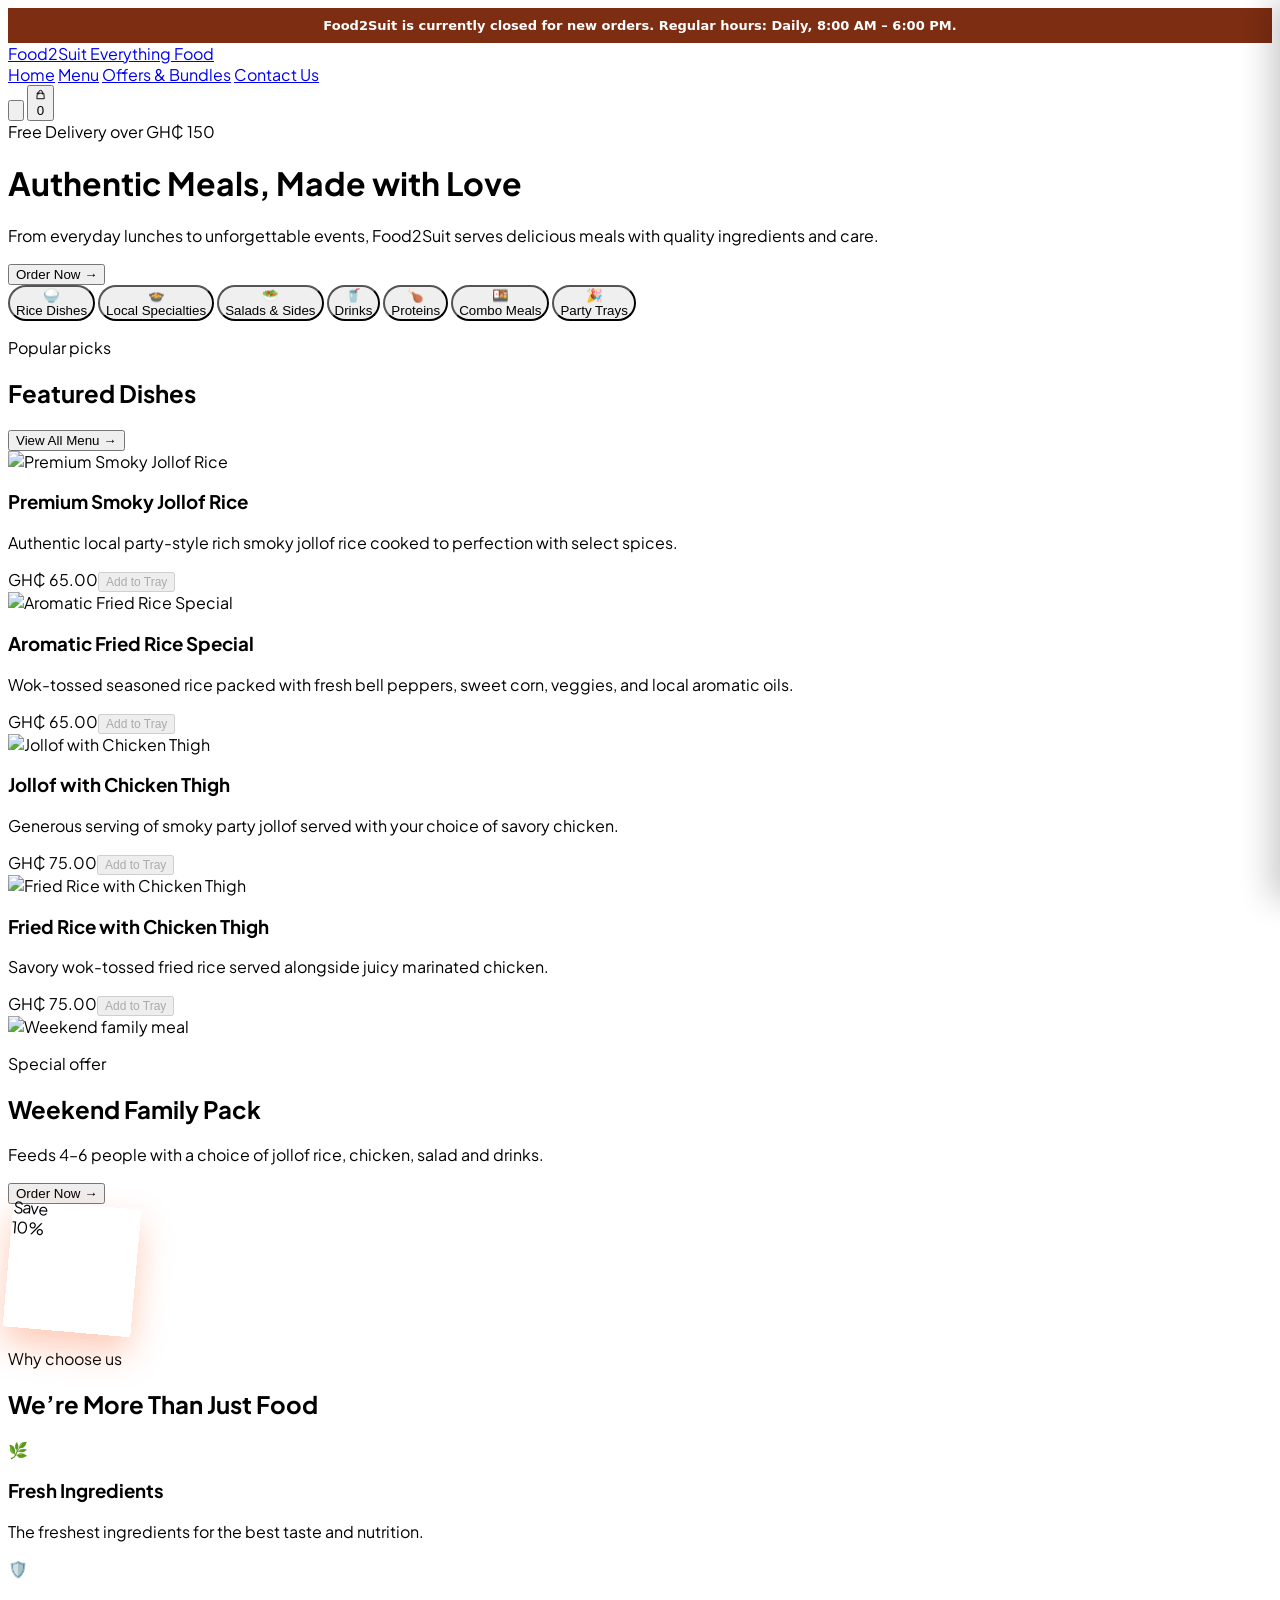
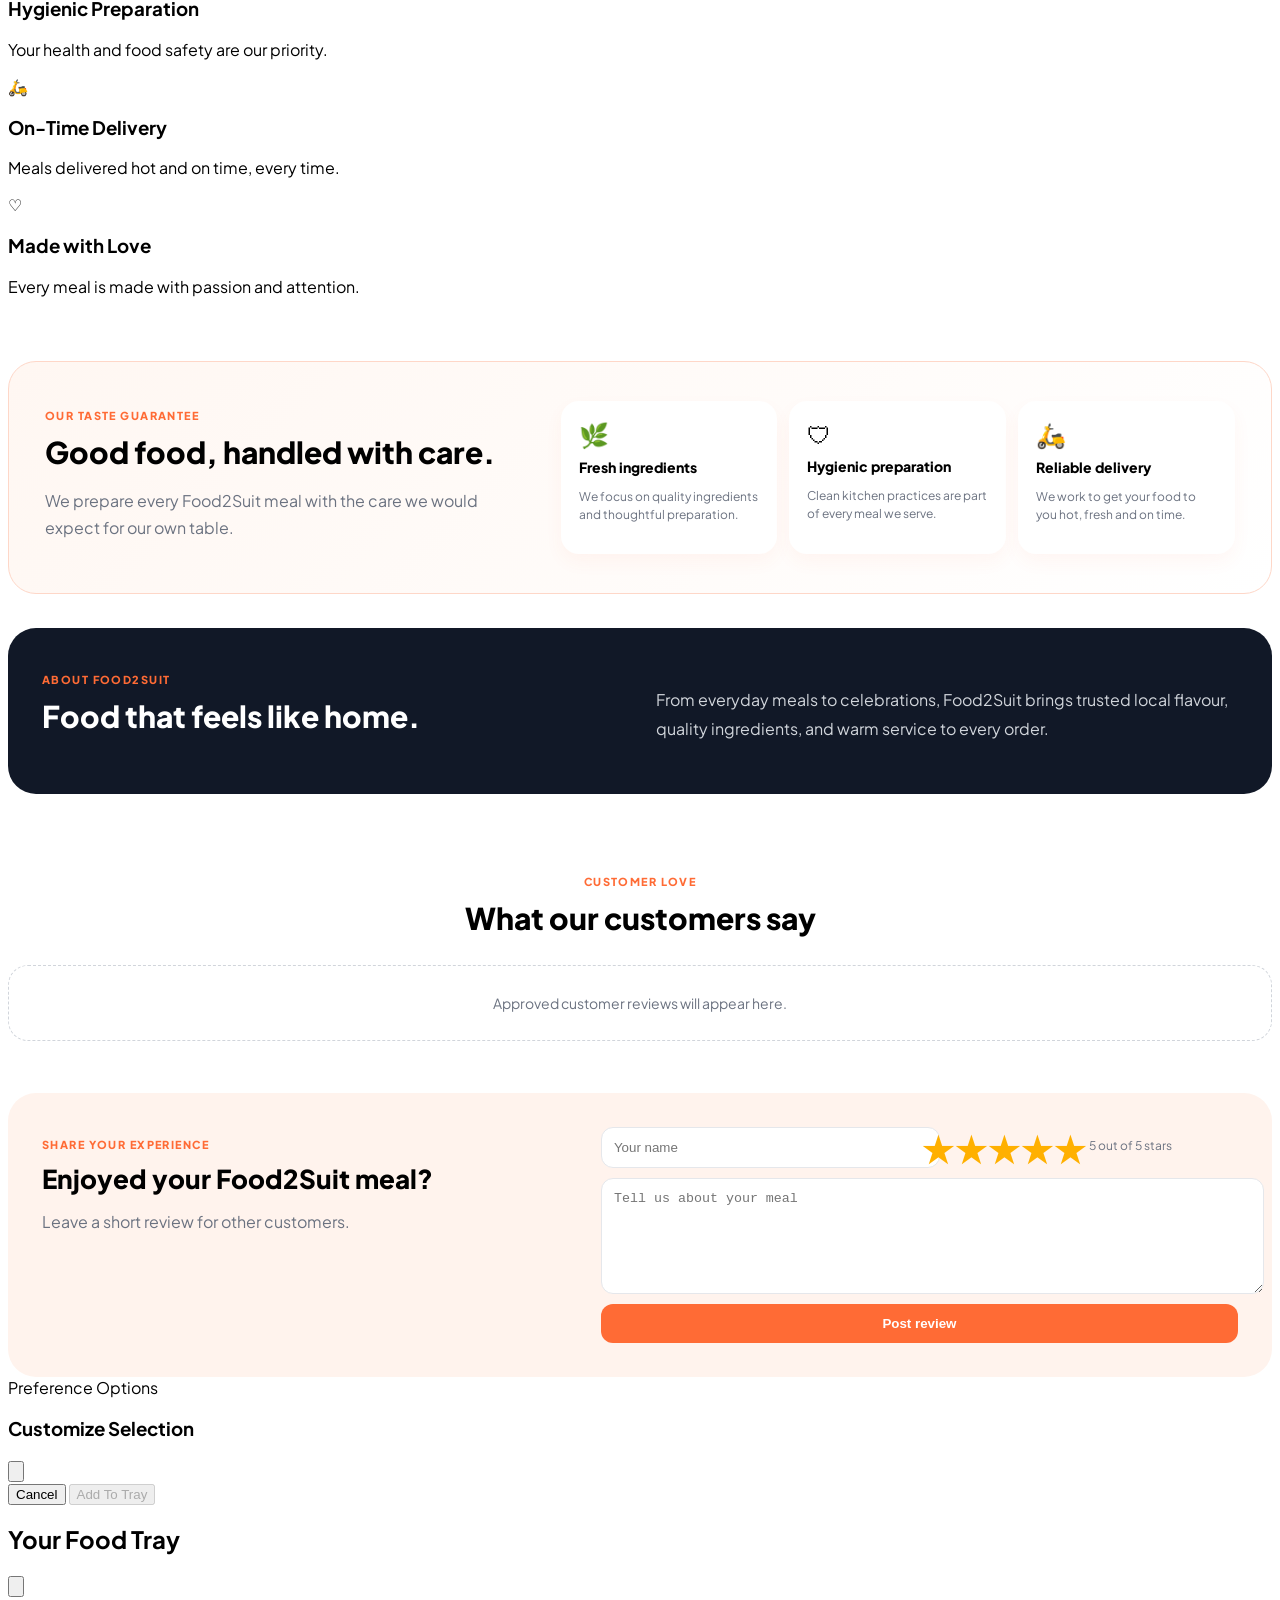
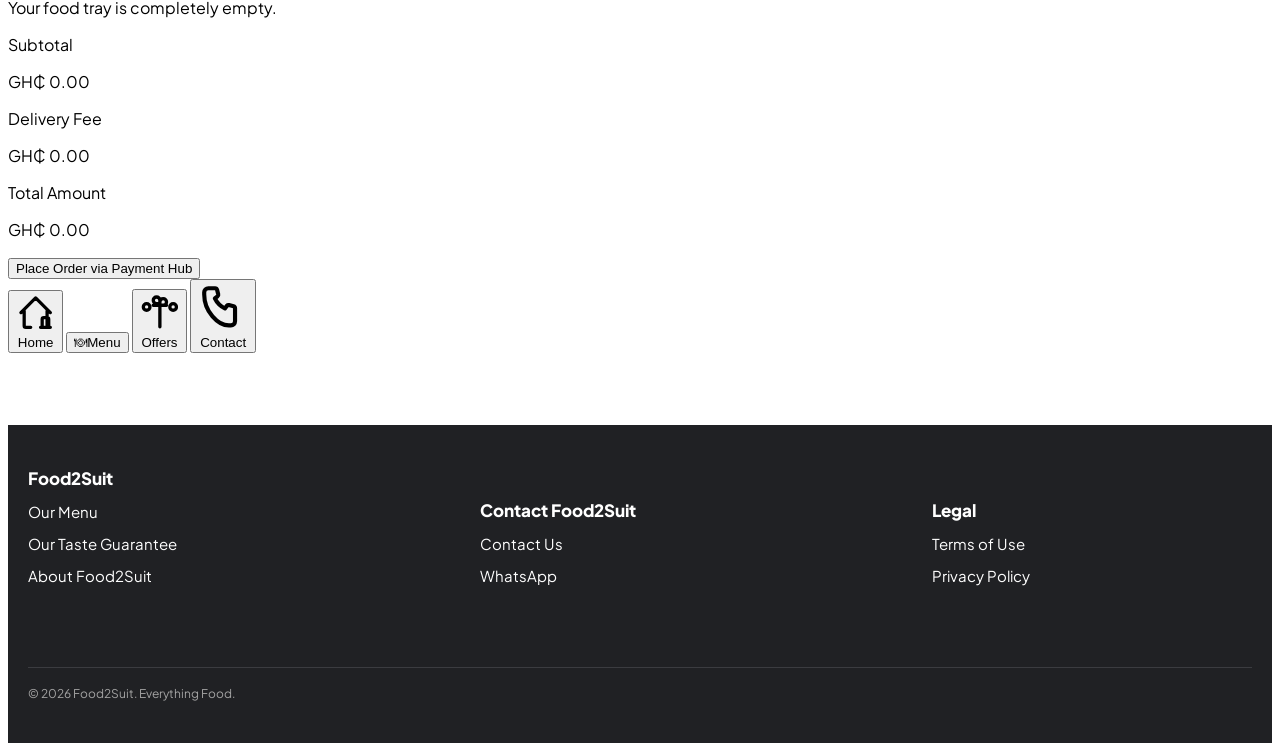
==== index.html @ 152e50cc "Make Food2Suit installable as a web app" ====
<!DOCTYPE html>
<html lang="en" class="scroll-smooth h-full">
<head>
    <meta charset="UTF-8">
    <meta name="viewport" content="width=device-width, initial-scale=1.0">
    <title id="site-title">Food2Suit | Everything Food</title>
    <meta name="theme-color" content="#FF6B35">
    <link rel="manifest" href="site.webmanifest">
    <link rel="apple-touch-icon" href="app-icon.svg">
    <script src="https://cdn.tailwindcss.com"></script>
    <script>
        tailwind.config = {
            darkMode: 'class',
            theme: {
                extend: {
                    colors: {
                        brand: {
                            orange: '#FF6B35',
                            dark: '#e55a2b'
                        }
                    }
                }
            }
        }
    </script>
    <link rel="preconnect" href="https://fonts.googleapis.com">
    <link rel="preconnect" href="https://fonts.gstatic.com" crossorigin>
    <link href="https://fonts.googleapis.com/css2?family=Plus+Jakarta+Sans:wght@400;500;600;700&display=swap" rel="stylesheet">
    <link rel="stylesheet" href="https://cdnjs.cloudflare.com/ajax/libs/animate.css/4.1.1/animate.min.css"/>
    <link rel="stylesheet" href="storefront.css">
    <style>
        body { 
            font-family: 'Plus Jakarta Sans', sans-serif; 
            transition: background-color 0.4s cubic-bezier(0.4, 0, 0.2, 1), color 0.4s cubic-bezier(0.4, 0, 0.2, 1); 
        }
        
        /* Floating Minimal Scrollbar */

html {
    overflow-y: overlay; /* Supported browsers will overlay the scrollbar */
}

/* Width */
::-webkit-scrollbar {
    width: 8px;
}

/* No visible track */
::-webkit-scrollbar-track {
    background: transparent;
}

/* Scroll thumb */
::-webkit-scrollbar-thumb {
    background: rgba(255,107,53,.45);
    border-radius: 999px;
    border: 2px solid transparent;
    background-clip: padding-box;
    transition: background .3s ease;
}

/* Hover */
::-webkit-scrollbar-thumb:hover {
    background: rgba(255,107,53,.85);
}

/* Active */
::-webkit-scrollbar-thumb:active {
    background: #FF6B35;
}

/* Remove scrollbar buttons */
::-webkit-scrollbar-button {
    display: none;
}

/* Remove scrollbar corner */
::-webkit-scrollbar-corner {
    background: transparent;
}

        /* Micro-Interactions & Nav Filters */
        .nav-group:hover .nav-link { background-color: transparent !important; color: #6b7280 !important; }
        html.dark .nav-group:hover .nav-link { color: #9ca3af !important; }
        .nav-group .nav-link:hover { background-color: #FF6B35 !important; color: white !important; transform: translateY(-1px); }
        
        .filter-group:hover .cat-btn { background-color: #f3f4f6 !important; color: #4b5563 !important; border-color: transparent !important; }
        html.dark .filter-group:hover .cat-btn { background-color: #1f2937 !important; color: #9ca3af !important; border-color: transparent !important; }
        .filter-group .cat-btn:hover { background-color: #FF6B35 !important; color: white !important; border-color: transparent !important; transform: scale(1.03); }
        
        /* Reveal Animation on Scroll Class */
        .reveal-on-scroll {
            opacity: 0;
            transform: translateY(30px);
            transition: opacity 0.6s ease-out, transform 0.6s ease-out;
        }
        .reveal-on-scroll.visible {
            opacity: 1;
            transform: translateY(0);
        }
        #view-home section.relative button { transition: transform .2s ease, background-color .2s ease, color .2s ease, box-shadow .2s ease; }
        #view-home section.relative button:hover { background:#FF6B35; color:#fff; transform:scale(1.1); box-shadow:0 12px 26px rgba(255,107,53,.45); }
        .home-category { transition: transform .22s ease, color .22s ease, box-shadow .22s ease; border-radius: 18px; }
        .home-category:hover { transform: scale(1.08); color:#FF6B35; box-shadow:0 10px 22px rgba(255,107,53,.15); }
        #view-home section.relative > .relative.z-10.ml-auto { width:128px; height:128px; flex-direction:column; line-height:1.05; letter-spacing:-.04em; box-shadow:0 16px 34px rgba(255,107,53,.35); transform:rotate(5deg); }
        #view-home section.relative > .relative.z-10.ml-auto span { display:block; margin-top:4px; line-height:.85; }
        #featured-grid button { font-size:0; }
        #featured-grid button::after { content:'Add to Tray'; font-size:12px; }
        #view-menu, #view-offers, #view-contact { display:none !important; }
    </style>
</head>
<body id="app-body" class="bg-[#F9F9F9] text-[#111111] dark:bg-gray-900 dark:text-gray-100 antialiased min-h-screen pb-16 md:pb-0 flex flex-col justify-between overflow-x-hidden">

    <header id="app-header" class="absolute top-0 left-0 right-0 z-40 bg-transparent transition-all duration-300">
        <div class="max-w-7xl mx-auto px-4 sm:px-6 lg:px-8 h-16 flex items-center justify-between">
            <a href="index.html" class="flex flex-col transform hover:scale-105 active:scale-95 transition-all duration-200">
                <span id="display-brand-name" class="text-xl font-bold tracking-tight text-[#FF6B35]">Food2Suit</span>
                <span id="display-motto" class="text-[10px] font-medium text-gray-300 dark:text-gray-400 tracking-wider -mt-1">Everything Food</span>
            </a>
            
            <nav class="nav-group hidden md:flex space-x-2 font-medium text-sm">
                <a href="index.html" id="nav-home" class="nav-link bg-[#FF6B35] text-white transition-all duration-200 px-4 py-2 rounded-xl shadow-sm">Home</a>
                <a href="menu.html" id="nav-menu" class="nav-link text-gray-300 hover:text-white transition-all duration-200 px-4 py-2 rounded-xl">Menu</a>
                <a href="offers.html" id="nav-offers" class="nav-link text-gray-300 hover:text-white transition-all duration-200 px-4 py-2 rounded-xl">Offers & Bundles</a>
                <a href="contact.html" id="nav-contact" class="nav-link text-gray-300 hover:text-white transition-all duration-200 px-4 py-2 rounded-xl">Contact Us</a>
            </nav>

            <div class="flex items-center space-x-2">
                <button onclick="Food2Suit.toggleTheme()" class="p-2 text-gray-300 hover:text-[#FF6B35] rounded-xl transition-all hover:scale-110 active:scale-90 focus:outline-none" aria-label="Switch color theme">
                    <svg id="theme-icon" xmlns="http://www.w3.org/2000/svg" class="h-5 w-5 transition-transform duration-300" fill="none" viewBox="0 0 24 24" stroke="currentColor">
                        <path stroke-linecap="round" stroke-linejoin="round" stroke-width="2" d="M20.354 15.354A9 9 0 018.646 3.646 9.003 9.003 0 0012 21a9.003 9.003 0 008.354-5.646z" />
                    </svg>
                </button>

                <button onclick="Food2Suit.toggleCart()" class="relative p-2 text-gray-300 hover:text-[#FF6B35] transition-colors focus:outline-none group" aria-label="Open food tray">
                    <svg xmlns="http://www.w3.org/2000/svg" class="h-6 w-6 transform group-hover:rotate-12 transition-transform duration-200" fill="none" viewBox="0 0 24 24" stroke="currentColor">
                        <path stroke-linecap="round" stroke-linejoin="round" stroke-width="2" d="M16 11V7a4 4 0 00-8 0v4M5 9h14l1 12H4L5 9z" />
                    </svg>
                    <span id="cart-count" class="absolute top-0 right-0 inline-flex items-center justify-center px-2 py-1 text-[10px] font-bold leading-none text-white transform translate-x-1/3 -translate-y-1/3 bg-[#FF6B35] rounded-full scale-100 transition-transform duration-300">0</span>
                </button>
            </div>
        </div>
    </header>

    <main class="w-full relative flex-grow min-h-[70vh]">
        
        <div id="hero-banner" class="w-full min-h-[680px] pt-20 pb-20 px-4 sm:px-6 lg:px-8 text-white shadow-md relative overflow-hidden group animate__animated animate__fadeIn">
            <div id="hero-slider-container" class="absolute inset-0 z-0">
                </div>
            
            <div class="absolute inset-0 bg-gradient-to-r from-black via-black/85 to-black/10 z-10 pointer-events-none"></div>
            
            <div class="max-w-7xl mx-auto w-full relative z-20 flex items-center h-full">
                <div class="max-w-2xl space-y-6 pt-16 md:pt-28">
                    <span id="display-banner-tag" class="inline-block bg-[#FF6B35] text-xs font-bold uppercase tracking-wider px-3 py-1.5 rounded-full shadow-md">Free Delivery over GH₵ 150</span>
                    <h1 id="display-hero-title" class="text-4xl sm:text-5xl md:text-7xl font-extrabold leading-[1.05] tracking-tight drop-shadow-md">Authentic Meals, Made with Love</h1>
                    <p id="display-hero-desc" class="text-gray-200 text-base md:text-lg leading-8 max-w-xl drop-shadow-sm">From everyday lunches to unforgettable events, Food2Suit serves delicious meals with quality ingredients and care.</p>
                    <div class="pt-2">
                        <button onclick="switchView('menu')" class="inline-block bg-[#FF6B35] hover:bg-[#e55a2b] active:scale-95 text-white font-bold text-sm px-8 py-4 rounded-full transition-all shadow-lg shadow-[#FF6B35]/20 hover:shadow-[#FF6B35]/40 transform hover:-translate-y-0.5">Order Now &rarr;</button>
                    </div>
                </div>
            </div>
        </div>

        <div class="max-w-7xl mx-auto px-4 sm:px-6 lg:px-8 pb-12">
            <section id="view-home" class="view-section py-14 space-y-16">
                <div class="-mt-24 relative z-30 bg-white dark:bg-gray-800 rounded-3xl shadow-xl border border-gray-100 dark:border-gray-700 p-5 md:p-7 grid grid-cols-2 sm:grid-cols-4 lg:grid-cols-7 gap-4 text-center">
                    <button onclick="filterAndOpenMenu('rice')" class="home-category font-bold text-sm text-gray-800 dark:text-white hover:text-[#FF6B35]">🍚<br><span class="text-xs">Rice Dishes</span></button>
                    <button onclick="filterAndOpenMenu('local')" class="home-category font-bold text-sm text-gray-800 dark:text-white hover:text-[#FF6B35]">🍲<br><span class="text-xs">Local Specialties</span></button>
                    <button onclick="filterAndOpenMenu('salads')" class="home-category font-bold text-sm text-gray-800 dark:text-white hover:text-[#FF6B35]">🥗<br><span class="text-xs">Salads & Sides</span></button>
                    <button onclick="filterAndOpenMenu('drinks')" class="home-category font-bold text-sm text-gray-800 dark:text-white hover:text-[#FF6B35]">🥤<br><span class="text-xs">Drinks</span></button>
                    <button onclick="filterAndOpenMenu('proteins')" class="home-category font-bold text-sm text-gray-800 dark:text-white hover:text-[#FF6B35]">🍗<br><span class="text-xs">Proteins</span></button>
                    <button onclick="window.location.href='offers.html?filter=combo'" class="home-category font-bold text-sm text-gray-800 dark:text-white hover:text-[#FF6B35]">🍱<br><span class="text-xs">Combo Meals</span></button>
                    <button onclick="window.location.href='offers.html?filter=party'" class="home-category font-bold text-sm text-gray-800 dark:text-white hover:text-[#FF6B35]">🎉<br><span class="text-xs">Party Trays</span></button>
                </div>
                <div>
                    <div class="flex items-end justify-between gap-4 mb-6"><div><p class="text-[#FF6B35] text-xs font-bold uppercase tracking-wider mb-2">Popular picks</p><h2 class="text-3xl font-extrabold text-gray-950 dark:text-white">Featured Dishes</h2></div><button onclick="switchView('menu')" class="text-[#FF6B35] font-bold text-sm">View All Menu &rarr;</button></div>
                    <div id="featured-grid" class="grid grid-cols-1 sm:grid-cols-2 lg:grid-cols-4 gap-5"></div>
                </div>
                <section class="relative min-h-[260px] overflow-hidden rounded-3xl bg-gray-950 text-white p-7 md:p-10 flex items-center"><img src="https://images.unsplash.com/photo-1555939594-58d7cb561ad1?auto=format&fit=crop&w=1400&q=85" alt="Weekend family meal" class="absolute inset-0 w-full h-full object-cover opacity-65"><div class="absolute inset-0 bg-gradient-to-r from-black via-black/75 to-black/10"></div><div class="relative z-10 max-w-md"><p class="text-[#FF6B35] text-xs font-bold uppercase tracking-wider mb-3">Special offer</p><h2 class="text-3xl font-extrabold mb-3">Weekend Family Pack</h2><p class="text-gray-200 text-sm leading-6 mb-6">Feeds 4–6 people with a choice of jollof rice, chicken, salad and drinks.</p><button onclick="switchView('offers')" class="bg-white text-gray-950 font-bold text-sm px-6 py-3 rounded-full hover:bg-orange-50">Order Now &rarr;</button></div><div class="relative z-10 ml-auto bg-[#FF6B35] rounded-full w-28 h-28 flex items-center justify-center text-center font-bold text-xl leading-5">Save<br><span class="text-3xl">10%</span></div></section>
                <section class="text-center"><p class="text-[#FF6B35] text-xs font-bold uppercase tracking-wider mb-2">Why choose us</p><h2 class="text-3xl font-extrabold text-gray-950 dark:text-white mb-9">We’re More Than Just Food</h2><div class="grid grid-cols-1 sm:grid-cols-2 lg:grid-cols-4 gap-8"><div><div class="text-3xl mb-3">🌿</div><h3 class="font-bold mb-2">Fresh Ingredients</h3><p class="text-sm text-gray-500">The freshest ingredients for the best taste and nutrition.</p></div><div><div class="text-3xl mb-3">🛡️</div><h3 class="font-bold mb-2">Hygienic Preparation</h3><p class="text-sm text-gray-500">Your health and food safety are our priority.</p></div><div><div class="text-3xl mb-3">🛵</div><h3 class="font-bold mb-2">On-Time Delivery</h3><p class="text-sm text-gray-500">Meals delivered hot and on time, every time.</p></div><div><div class="text-3xl mb-3">♡</div><h3 class="font-bold mb-2">Made with Love</h3><p class="text-sm text-gray-500">Every meal is made with passion and attention.</p></div></div></section>
            </section>

            <section id="view-menu" class="view-section hidden-frame scroll-mt-20 pt-12">
                <div id="filter-bar" class="flex flex-col md:flex-row md:items-center md:justify-between gap-4 mb-6 pb-4 border-b border-gray-100 dark:border-gray-800 transition-colors">
                    <div class="filter-group flex space-x-2 overflow-x-auto no-scrollbar py-1 -mx-4 px-4 md:mx-0 md:px-0">
                        <button onclick="filterCategory('all')" class="cat-btn active bg-[#FF6B35] text-white text-sm font-medium px-4 py-2 rounded-full whitespace-nowrap border border-transparent transition-all shadow-sm">All Dishes</button>
                        <button onclick="filterCategory('mains')" class="cat-btn bg-gray-100 dark:bg-gray-800 text-gray-600 dark:text-gray-300 border border-transparent text-sm font-medium px-4 py-2 rounded-full whitespace-nowrap transition-all">Mains</button>
                        <button onclick="filterCategory('local')" class="cat-btn bg-gray-100 dark:bg-gray-800 text-gray-600 dark:text-gray-300 border border-transparent text-sm font-medium px-4 py-2 rounded-full whitespace-nowrap transition-all">Local Specialties</button>
                        <button onclick="filterCategory('sides')" class="cat-btn bg-gray-100 dark:bg-gray-800 text-gray-600 dark:text-gray-300 border border-transparent text-sm font-medium px-4 py-2 rounded-full whitespace-nowrap transition-all">Sides & Drinks</button>
                    </div>
                    <div class="flex items-center justify-between md:justify-end gap-2">
                        <span class="text-xs font-semibold text-gray-400 dark:text-gray-500 uppercase tracking-wider">Sort By</span>
                        <select id="sort-select" onchange="sortProducts()" class="bg-white dark:bg-gray-800 border border-gray-200 dark:border-gray-700 dark:text-white rounded-xl px-3 py-1.5 text-sm font-medium focus:outline-none focus:border-[#FF6B35] cursor-pointer transition-colors">
                            <option value="default">Popularity</option>
                            <option value="low-high">Price: Low to High</option>
                            <option value="high-low">Price: High to Low</option>
                        </select>
                    </div>
                </div>

                <div id="product-grid" class="grid grid-cols-1 sm:grid-cols-2 lg:grid-cols-3 xl:grid-cols-4 gap-6"></div>
            </section>

            <section id="view-offers" class="view-section hidden-frame pt-16">
                <div class="mb-6">
                    <h2 class="text-2xl font-bold text-gray-900 dark:text-white tracking-tight">Exclusive Food Bundles</h2>
                    <p class="text-sm text-gray-500 dark:text-gray-400">Perfect for groups, sharing, or maximum value packs.</p>
                </div>
                <div id="offers-grid" class="grid grid-cols-1 md:grid-cols-2 gap-8"></div>
            </section>

            <section id="view-contact" class="view-section hidden-frame pt-16">
                <div class="grid grid-cols-1 lg:grid-cols-2 gap-8 items-start">
                    <div class="bg-white dark:bg-gray-800 rounded-2xl border border-gray-100 dark:border-gray-700 p-6 shadow-sm transition-colors">
                        <h2 class="text-2xl font-bold text-gray-950 dark:text-white mb-2 tracking-tight">Get in Touch</h2>
                        <form onsubmit="handleContactSubmit(event)" class="space-y-4">
                            <div>
                                <label class="block text-xs font-bold text-gray-400 dark:text-gray-500 uppercase mb-1">Full Name</label>
                                <input type="text" required class="w-full bg-gray-50 dark:bg-gray-900/50 border border-gray-200 dark:border-gray-700 dark:text-white rounded-xl px-4 py-3 text-sm focus:outline-none focus:border-[#FF6B35] transition-colors">
                            </div>
                            <div>
                                <label class="block text-xs font-bold text-gray-400 dark:text-gray-500 uppercase mb-1">Phone Number</label>
                                <input type="tel" required class="w-full bg-gray-50 dark:bg-gray-900/50 border border-gray-200 dark:border-gray-700 dark:text-white rounded-xl px-4 py-3 text-sm focus:outline-none focus:border-[#FF6B35] transition-colors">
                            </div>
                            <div>
                                <label class="block text-xs font-bold text-gray-400 dark:text-gray-500 uppercase mb-1">Message</label>
                                <textarea rows="4" required class="w-full bg-gray-50 dark:bg-gray-900/50 border border-gray-200 dark:border-gray-700 dark:text-white rounded-xl px-4 py-3 text-sm focus:outline-none focus:border-[#FF6B35] transition-colors"></textarea>
                            </div>
                            <button type="submit" class="w-full bg-[#111111] dark:bg-[#FF6B35] hover:bg-gray-800 dark:hover:bg-[#e55a2b] text-white font-bold py-3 px-4 rounded-xl transition-all active:scale-[0.99] shadow-sm">Send Message</button>
                        </form>
                    </div>

                    <div class="space-y-6">
                        <div class="bg-white dark:bg-gray-800 rounded-2xl border border-gray-100 dark:border-gray-700 p-6 shadow-sm transition-colors">
                            <div class="flex items-center gap-3 mb-4 text-[#FF6B35]">
                                <svg xmlns="http://www.w3.org/2000/svg" class="h-6 w-6" fill="none" viewBox="0 0 24 24" stroke="currentColor"><path stroke-linecap="round" stroke-linejoin="round" stroke-width="2" d="M3 8l7.89 5.26a2 2 0 002.22 0L21 8M5 19h14a2 2 0 002-2V7a2 2 0 00-2-2H5a2 2 0 00-2 2v10a2 2 0 002 2z"/></svg>
                                <h3 class="font-bold text-gray-900 dark:text-white text-base">Contact Hub</h3>
                            </div>
                            <div class="space-y-3 text-sm">
                                <div class="flex justify-between border-b border-gray-50 dark:border-gray-700/50 pb-2">
                                    <span class="text-gray-400 dark:text-gray-500 font-medium">Email Enquiries</span>
                                    <a id="display-email" href="mailto:hello@food2suit.com" class="text-[#FF6B35] hover:underline font-semibold transition-all">hello@food2suit.com</a>
                                </div>
                                <div class="flex justify-between border-b border-gray-50 dark:border-gray-700/50 pb-2">
                                    <span class="text-gray-400 dark:text-gray-500 font-medium">Hotlines</span>
                                    <a id="display-phone" href="tel:+233501234567" class="text-gray-900 dark:text-white font-semibold hover:underline transition-all">+233 50 123 4567</a>
                                </div>
                                <div class="flex justify-between pt-1">
                                    <span class="text-gray-400 dark:text-gray-500 font-medium">Kitchen Headquarters</span>
                                    <span id="display-address" class="text-gray-600 dark:text-gray-300 text-right font-medium">Accra, Ghana</span>
                                </div>
                            </div>
                        </div>
                    </div>
                </div>
            </section>
        </div>
    </main>

    <div id="options-modal" class="fixed inset-0 z-50 overflow-hidden hidden transition-all duration-300 opacity-0" role="dialog" aria-modal="true">
        <div onclick="closeOptionsModal()" class="absolute inset-0 bg-gray-900/60 dark:bg-gray-950/80 backdrop-blur-sm transition-opacity"></div>
        <div class="absolute inset-0 flex items-center justify-center p-4 pointer-events-none">
            <div class="bg-white dark:bg-gray-800 w-full max-w-md rounded-3xl p-6 shadow-2xl border border-gray-100 dark:border-gray-700 pointer-events-auto transform scale-95 transition-transform duration-300 ease-out" id="modal-box">
                <div class="flex items-start justify-between mb-4">
                    <div>
                        <span class="text-[10px] font-bold text-[#FF6B35] uppercase tracking-wider bg-orange-50 dark:bg-orange-950/40 px-2.5 py-1 rounded-full">Preference Options</span>
                        <h3 id="modal-title" class="text-xl font-bold text-gray-950 dark:text-white mt-1.5 tracking-tight">Customize Selection</h3>
                    </div>
                    <button onclick="closeOptionsModal()" class="text-gray-400 hover:text-gray-600 dark:hover:text-gray-200 p-1.5 rounded-xl bg-gray-50 dark:bg-gray-900 transition-colors">
                        <svg class="h-5 w-5" fill="none" viewBox="0 0 24 24" stroke="currentColor"><path stroke-linecap="round" stroke-linejoin="round" stroke-width="2" d="M6 18L18 6M6 6l12 12" /></svg>
                    </button>
                </div>
                <div id="modal-options-container" class="grid grid-cols-1 gap-2.5 mb-6"></div>
                <div class="flex gap-3 border-t border-gray-100 dark:border-gray-700/60 pt-4">
                    <button onclick="closeOptionsModal()" class="w-1/3 bg-gray-100 dark:bg-gray-700 hover:bg-gray-200 dark:hover:bg-gray-600 text-gray-700 dark:text-gray-300 font-semibold py-3 rounded-xl text-xs transition-colors">Cancel</button>
                    <button id="modal-confirm-btn" onclick="confirmModalOption()" class="w-2/3 bg-[#FF6B35] hover:bg-[#e55a2b] active:scale-95 text-white font-bold py-3 rounded-xl text-xs transition-all shadow-md shadow-[#FF6B35]/10">Add To Tray</button>
                </div>
            </div>
        </div>
    </div>

    <div id="cart-drawer" class="fixed inset-0 z-50 overflow-hidden hidden transition-all duration-300 opacity-0" role="dialog" aria-modal="true">
        <div onclick="toggleCart()" class="absolute inset-0 bg-gray-900/50 dark:bg-gray-950/70 backdrop-blur-sm transition-opacity"></div>
        <div class="fixed inset-y-0 right-0 flex max-w-full pl-10">
            <div id="cart-panel" class="w-screen max-w-md bg-white dark:bg-gray-800 text-gray-900 dark:text-white flex flex-col h-full shadow-2xl transform translate-x-full transition-transform duration-300 ease-in-out border-l border-gray-100 dark:border-gray-800">
                <div class="px-4 py-6 sm:px-6 border-b border-gray-100 dark:border-gray-700 flex items-center justify-between">
                    <h2 class="text-lg font-bold tracking-tight">Your Food Tray</h2>
                    <button onclick="toggleCart()" class="text-gray-400 hover:text-gray-500 dark:hover:text-gray-300 p-2 transition-colors rounded-xl hover:bg-gray-50 dark:hover:bg-gray-900"><svg class="h-6 w-6" fill="none" viewBox="0 0 24 24" stroke="currentColor"><path stroke-linecap="round" stroke-linejoin="round" stroke-width="2" d="M6 18L18 6M6 6l12 12" /></svg></button>
                </div>
                <div id="cart-items-container" class="flex-1 overflow-y-auto px-4 py-6 space-y-4 no-scrollbar"></div>
                <div class="border-t border-gray-100 dark:border-gray-700 px-4 py-6 bg-gray-50 dark:bg-gray-900/40 transition-colors">
                    <div class="flex justify-between text-sm font-medium text-gray-500 dark:text-gray-400 mb-2"><p>Subtotal</p><p id="cart-subtotal" class="font-semibold text-gray-900 dark:text-white">GH₵ 0.00</p></div>
                    <div class="flex justify-between text-sm font-medium text-gray-500 dark:text-gray-400 mb-2"><p>Delivery Fee</p><p id="cart-delivery" class="font-semibold text-gray-900 dark:text-white">GH₵ 15.00</p></div>
                    <div class="flex justify-between text-base font-bold mb-6 border-t border-gray-200 dark:border-gray-700 pt-4"><p>Total Amount</p><p id="cart-total" class="text-lg text-[#FF6B35]">GH₵ 15.00</p></div>
                    <button onclick="triggerCheckout()" class="w-full bg-[#FF6B35] hover:bg-[#e55a2b] active:scale-[0.98] text-white font-bold py-3.5 rounded-xl shadow-lg shadow-[#FF6B35]/10 transition-all text-sm tracking-wide">Place Order via Payment Hub</button>
                </div>
            </div>
        </div>
    </div>

    <div id="mobile-nav" class="fixed bottom-0 left-0 right-0 bg-white/95 dark:bg-gray-800/95 backdrop-blur-md border-t border-gray-100 dark:border-gray-700 h-16 flex md:hidden items-center justify-around px-4 z-40 shadow-lg transition-colors">
        <button onclick="switchView('home')" id="mob-nav-home" class="flex flex-col items-center text-[#FF6B35] transition-all">
            <svg xmlns="http://www.w3.org/2000/svg" class="h-5 w-5" fill="none" viewBox="0 0 24 24" stroke="currentColor"><path stroke-linecap="round" stroke-linejoin="round" stroke-width="2" d="M3 12l2-2m0 0l7-7 7 7M5 10v10a1 1 0 001 1h3m10-11l2 2m-2-2v10a1 1 0 01-1 1h3m-6 0a1 1 0 001-1v-4a1 1 0 011-1h2a1 1 0 011 1v4a1 1 0 001 1m-6 0h6" /></svg>
            <span class="text-[10px] font-bold mt-1">Home</span>
        </button>
        <button onclick="switchView('menu')" id="mob-nav-menu" class="flex flex-col items-center text-gray-400 dark:text-gray-500 transition-all">
            <span class="text-lg leading-5">🍽</span><span class="text-[10px] font-bold mt-1">Menu</span>
        </button>
        <button onclick="switchView('offers')" id="mob-nav-offers" class="flex flex-col items-center text-gray-400 dark:text-gray-500 transition-all">
            <svg xmlns="http://www.w3.org/2000/svg" class="h-5 w-5" fill="none" viewBox="0 0 24 24" stroke="currentColor"><path stroke-linecap="round" stroke-linejoin="round" stroke-width="2" d="M12 8v13m0-13V6a2 2 0 112 2h-2zm0 0V5a2 2 0 10-2 2h2zm0 0h4m-4 0H8m12 3a2 2 0 100-4 2 2 0 000 4zm-16 0a2 2 0 100-4 2 2 0 000 4z" /></svg>
            <span class="text-[10px] font-bold mt-1">Offers</span>
        </button>
        <button onclick="switchView('contact')" id="mob-nav-contact" class="flex flex-col items-center text-gray-400 dark:text-gray-500 transition-all">
            <svg xmlns="http://www.w3.org/2000/svg" class="h-5 w-5" fill="none" viewBox="0 0 24 24" stroke="currentColor"><path stroke-linecap="round" stroke-linejoin="round" stroke-width="2" d="M3 5a2 2 0 012-2h3.28a1 1 0 01.94.725l.548 2.2a1 1 0 01-.321.988l-1.305.98a10.582 10.582 0 004.872 4.872l.98-1.305a1 1 0 01.988-.321l2.2.548a1 1 0 01.725.94V19a2 2 0 01-2 2h-1C9.716 21 3 14.284 3 6V5z"/></svg>
            <span class="text-[10px] font-bold mt-1">Contact</span>
        </button>
    </div>

    <script>
        let PRODUCTS = [];
        let BUNDLES = [];
        let META_INFO = {};
        let cart = [];
        let currentCategory = 'all';
        let isDarkMode = false;
        let activeModalProductId = null;
        let selectedOptionText = null;
        let selectedOptionCost = 0;

        // Background Carousel Assets
        const HERO_IMAGES = [
            'https://images.unsplash.com/photo-1604328698692-f76ea9498e76?auto=format&fit=crop&w=1600&q=80',
            'https://images.unsplash.com/photo-1555939594-58d7cb561ad1?auto=format&fit=crop&w=1600&q=80',
            'https://images.unsplash.com/photo-1603133872878-684f208fb84b?auto=format&fit=crop&w=1600&q=80',
            'https://images.unsplash.com/photo-1540420773420-3366772f4999?auto=format&fit=crop&w=1600&q=80'
        ];
        let currentSlideIndex = 0;

        const INITIAL_PRODUCTS = [
            // --- MAINS ---
            { id: 1, name: 'Premium Smoky Jollof Rice', price: 65.00, category: 'mains', desc: 'Authentic local party-style rich smoky jollof rice cooked to perfection with select spices.', img: 'https://images.unsplash.com/photo-1604328698692-f76ea9498e76?auto=format&fit=crop&w=600&q=80', options: ['Grilled Chicken Side', 'Fried Fish Companion', 'Spicy Grilled Pork'] },
            { id: 2, name: 'Aromatic Fried Rice Special', price: 65.00, category: 'mains', desc: 'Wok-tossed seasoned rice packed with fresh bell peppers, sweet corn, veggies, and local aromatic oils.', img: 'https://images.unsplash.com/photo-1603133872878-684f208fb84b?auto=format&fit=crop&w=600&q=80', options: ['Crispy Chicken Wings', 'Shredded Beef Sauce', 'Spicy Gizzard Link'] },
            { id: 9, name: 'Jollof with Chicken Thigh', price: 75.00, category: 'mains', desc: 'Generous serving of smoky party jollof served with your choice of savory chicken.', img: 'https://images.unsplash.com/photo-1604328698692-f76ea9498e76?auto=format&fit=crop&w=600&q=80', options: ['Premium Grilled Chicken', 'Crispy Deep-Fried Chicken'] },
            { id: 10, name: 'Fried Rice with Chicken Thigh', price: 75.00, category: 'mains', desc: 'Savory wok-tossed fried rice served alongside juicy marinated chicken.', img: 'https://images.unsplash.com/photo-1603133872878-684f208fb84b?auto=format&fit=crop&w=600&q=80', options: ['Premium Grilled Chicken', 'Crispy Deep-Fried Chicken'] },
            { id: 11, name: 'Plain Rice with Stew & Chicken', price: 70.00, category: 'mains', desc: 'Fragrant steamed white rice layered with deep local tomato-onion gravy and chicken cuts.', img: 'https://images.unsplash.com/photo-1512058564366-18510be2db19?auto=format&fit=crop&w=600&q=80', options: ['Premium Grilled Chicken', 'Crispy Deep-Fried Chicken'] },
            { id: 12, name: 'Assorted Fried Rice Extra', price: 85.00, category: 'mains', desc: 'Premium luxury style fried rice wok-tossed with chopped beef chunks, shredded chicken bits, and eggs.', img: 'https://images.unsplash.com/photo-1569058242252-623df46b5025?auto=format&fit=crop&w=600&q=80', options: ['Extra Black Shito Shot', 'Green Chili Paste Slice'] },
            { id: 13, name: 'Assorted Jollof Rice Extra', price: 85.00, category: 'mains', desc: 'Rich local party-style smoky jollof loaded and cooked together with beef cuts, chicken bits, and sausage links.', img: 'https://images.unsplash.com/photo-1604328698692-f76ea9498e76?auto=format&fit=crop&w=600&q=80', options: ['Fried Plantain Cuts', 'Creamy Coleslaw Cup'] },
            { id: 14, name: 'Stir-Fry Noodles Savory Bowl', price: 55.00, category: 'mains', desc: 'Quick wok-tossed signature noodles mixed with colorful bell peppers, carrots, spring onions, and unique seasoning.', img: 'https://images.unsplash.com/photo-1585032226651-759b368d7246?auto=format&fit=crop&w=600&q=80', options: ['Add Fried Egg On Top', 'Shredded Chicken Shreds'] },
            { id: 15, name: 'Aroni Rice Tray (Spaghetti-Rice Mix)', price: 70.00, category: 'mains', desc: 'The authentic local combination of golden toasted broken spaghetti and rice cooked together beautifully with spices.', img: 'https://images.unsplash.com/photo-1546069901-ba9599a7e63c?auto=format&fit=crop&w=600&q=80', options: ['Spicy Goat Meat Stew', 'Grilled Chicken Chunk'] },

            // --- LOCAL SPECIALITIES ---
            { id: 3, name: 'Traditional Fufu Bowl', price: 75.00, category: 'local', desc: 'Freshly pounded soft plantain and cassava fufu served in a traditional bowl with rich soup.', img: 'https://images.unsplash.com/photo-1534422298391-e4f8c172dddb?auto=format&fit=crop&w=600&q=80', options: ['Goat Meat Light Soup', 'Fresh Groundnut Soup', 'Palm Nut Soup with Crab'] },
            { id: 4, name: 'Boiled Yam & Garden Egg Stew', price: 55.00, category: 'local', desc: 'Soft-boiled tender white yam cuts paired with a heavily flavored, traditional local garden egg and palm oil stew.', img: 'https://images.unsplash.com/photo-1540420773420-3366772f4999?auto=format&fit=crop&w=600&q=80', options: ['Fried Fish Piece', 'Boiled Egg Add-on', 'Salted Fish (Kobi)'] },
            { id: 5, name: 'Authentic Waakye Pack', price: 60.00, category: 'local', desc: 'Classic rice and beans cooked with native millet stalks. Complete with rich black shito, spaghetti (talia), and gari.', img: 'https://images.unsplash.com/photo-1546069901-ba9599a7e63c?auto=format&fit=crop&w=600&q=80', options: ['Wele Spec', 'Fried Meat', 'Boiled Egg'] },
            { id: 8, name: 'Traditional Ga Kenkey Tray', price: 50.00, category: 'local', desc: 'Steamed corn dough wraps served with spicy red pepper sauce, deep black shito, and freshly fried fish or sardines.', img: 'https://images.unsplash.com/photo-1546069901-ba9599a7e63c?auto=format&fit=crop&w=600&q=80', options: ['Fried Fish Extra', 'Sardine Accompaniment', 'Fried Eggs'] },
            { id: 16, name: 'Premium Fante Kenkey Combo', price: 50.00, category: 'local', desc: 'Traditional plantain leaf-wrapped smooth Fante Kenkey. Served complete with hot ground pepper blends and fish.', img: 'https://images.unsplash.com/photo-1546069901-ba9599a7e63c?auto=format&fit=crop&w=600&q=80', options: ['Spicy Red Pepper Paste', 'Deep Savory Black Shito', 'Mixed Red & Black Mash'] },

            // --- DRINKS AND SIDES ---
            { id: 6, name: 'Kelewele Cubes', price: 25.00, category: 'sides', desc: 'Ripe plantain chunks seasoned beautifully with fresh ginger, native chili peppers, and deep-fried to golden perfection.', img: 'https://images.unsplash.com/photo-1573080496219-bb080dd4f877?auto=format&fit=crop&w=600&q=80', options: ['Roasted Peanuts Tray'] },
            { id: 7, name: 'Chilled Hibiscus Sobolo Carafe', price: 20.00, category: 'sides', desc: 'Ice-cold homemade dried hibiscus flower extract heavily infused with spicy local ginger, cloves, and natural sweeteners.', img: 'https://images.unsplash.com/photo-1513558161293-cdaf765ed2fd?auto=format&fit=crop&w=600&q=80', options: ['Extra Ginger Shot', 'Pineapple Infusion'] },
            { id: 17, name: 'Spicy Yam Chips & Chicken', price: 55.00, category: 'sides', desc: 'Crispy deep-fried local white yam fingers dusted with spices and paired cleanly with crispy fried chicken wings.', img: 'https://images.unsplash.com/photo-1573080496219-bb080dd4f877?auto=format&fit=crop&w=600&q=80', options: ['Shito Dipping Bowl', 'Tomato Ketchup Squeeze'] },
            { id: 18, name: 'Classic Tuna Salad Base', price: 45.00, category: 'sides', desc: 'Crisp shredded green lettuce, sweet corn, onions, hard-boiled egg rounds, and fine chunks of premium flaked tuna fish.', img: 'https://images.unsplash.com/photo-1546069901-ba9599a7e63c?auto=format&fit=crop&w=600&q=80', options: ['Creamy Salad Cream Dressing', 'Zesty Olive Oil Drizzle'] },
            { id: 19, name: 'Traditional Cornbeef Salad Pack', price: 45.00, category: 'sides', desc: 'Hearty local vintage style salad featuring baked beans, crispy cabbage strings, tomatoes, and savory corned beef slices.', img: 'https://images.unsplash.com/photo-1546069901-ba9599a7e63c?auto=format&fit=crop&w=600&q=80', options: ['Heinz Mayonnaise Blend', 'No Dressing Naked'] },
            { id: 20, name: 'Standalone Grilled Tilapia Fish', price: 65.00, category: 'sides', desc: 'Whole fresh catch local tilapia heavily scored, rubbed with ginger garlic pepper paste, and open-flame charcoal grilled.', img: 'https://images.unsplash.com/photo-1519708227418-c8fd9a32b7a2?auto=format&fit=crop&w=600&q=80', options: ['Diced Onion & Tomato Relish', 'Extra Hot Pepper Side'] },
            { id: 21, name: 'Standalone Grilled Chicken Thigh', price: 35.00, category: 'sides', desc: 'Perfect single cut of premium chicken thigh slow roasted over smoke and glazed with house chili syrup.', img: 'https://images.unsplash.com/photo-1532550907401-a500c9a57435?auto=format&fit=crop&w=600&q=80', options: ['Spicy BBQ Brush', 'Original Dry Rub Spice'] },
            { id: 22, name: 'Standalone Deep-Fried Chicken Wing', price: 30.00, category: 'sides', desc: 'Crispy golden batter-dipped seasoned chicken piece fried crunchy on the outside and moist inside.', img: 'https://images.unsplash.com/photo-1562967914-608f82629710?auto=format&fit=crop&w=600&q=80', options: ['Hot Shito Glaze', 'Plain Crisp Crust'] },
            { id: 23, name: 'Pure Squeezed Orange Juice Glass', price: 20.00, category: 'sides', desc: '100% freshly pressed local sweet oranges served completely cold with zero added artificial sugar sugars.', img: 'https://images.unsplash.com/photo-1621506289937-a8e4df240d0b?auto=format&fit=crop&w=600&q=80', options: ['Ice Cubes Added', 'Straight No Ice Room'] },
            { id: 24, name: 'Sweet Pineapple Juice Carafe', price: 20.00, category: 'sides', desc: 'Crushed sweet yellow sugar-loaf pineapples sourced locally from farms and strained into a crisp refreshing draft.', img: 'https://images.unsplash.com/photo-1550258987-190a2d41a8ba?auto=format&fit=crop&w=600&q=80', options: ['Ice Cubes Added', 'Straight No Ice Room'] },
            { id: 25, name: 'Signature Pine-Orange Blend Mix', price: 25.00, category: 'sides', desc: 'The ultimate tropical combination half pure pineapple nectar and half orange reduction layered together seamlessly.', img: 'https://images.unsplash.com/photo-1497534446932-c925b458314e?auto=format&fit=crop&w=600&q=80', options: ['Fresh Mint Sprig Garnish'] },
            { id: 26, name: 'Fiery Pine-Ginger Juice Cup', price: 25.00, category: 'sides', desc: 'Crushed pineapple pulp extracted alongside an extra strong hit of local organic spicy ginger root juice.', img: 'https://images.unsplash.com/photo-1513558161293-cdaf765ed2fd?auto=format&fit=crop&w=600&q=80', options: ['Extra Hot Ginger Kick', 'Mild Balanced Zing'] },
            { id: 27, name: 'Zesty Orange-Ginger Juice Cup', price: 25.00, category: 'sides', desc: 'Citrus notes of raw sweet orange juice energized with a sharp underlining accent of fresh crushed ginger root.', img: 'https://images.unsplash.com/photo-1621506289937-a8e4df240d0b?auto=format&fit=crop&w=600&q=80', options: ['Extra Hot Ginger Kick', 'Mild Balanced Zing'] },
            { id: 28, name: 'Traditional Ice-Cold Asaana Draft', price: 20.00, category: 'sides', desc: 'Authentic local caramelized corn beer brew crafted beautifully from fermented corn grains and rich dark sugar syrup.', img: 'https://images.unsplash.com/photo-1513558161293-cdaf765ed2fd?auto=format&fit=crop&w=600&q=80', options: ['With Crunchy Ice Blocks'] },
            { id: 29, name: 'Chilled Malta Guinness Can', price: 15.00, category: 'sides', desc: 'Premium rich non-alcoholic dark malt beverage packed completely with energy B-vitamins. Served frosty cold.', img: 'https://images.unsplash.com/photo-1622483767028-3f66f32aef97?auto=format&fit=crop&w=600&q=80', options: ['Pop Top Opened Can', 'Unopened Clean Can'] },
            { id: 30, name: 'Classic Coca-Cola Pet Bottle', price: 12.00, category: 'sides', desc: 'The timeless classic bubbly carbonated soda beverage serving ultimate refreshment.', img: 'https://images.unsplash.com/photo-1622483767028-3f66f32aef97?auto=format&fit=crop&w=600&q=80', options: ['Ice Straw Glass Provided'] },
            { id: 31, name: 'Crispy Sprite Pet Bottle', price: 12.00, category: 'sides', desc: 'Crisp clear lemon-lime refreshing soda pick-me-up drink served straight out of the freezer rack.', img: 'https://images.unsplash.com/photo-1622483767028-3f66f32aef97?auto=format&fit=crop&w=600&q=80', options: ['Ice Straw Glass Provided'] },
            { id: 32, name: 'Premium Mineral Bottled Water', price: 8.00, category: 'sides', desc: 'Pure ozonated clear spring drinking water in a convenient chilled plastic re-sealable container.', img: 'https://images.unsplash.com/photo-1608885898957-a599fb1b4640?auto=format&fit=crop&w=600&q=80', options: ['Chilled Deep Freeze', 'Room Temperature Normal'] }
        ];

        const INITIAL_BUNDLES = [
            { id: 101, name: 'SRC Mega Feast Combo', price: 195.00, desc: 'The ultimate group value pack. Includes 2 Large Plates of Jollof, 1 Generous Side of Spicy Kelewele, and 2 Bottles of Chilled Sobolo.', img: 'https://images.unsplash.com/photo-1555939594-58d7cb561ad1?auto=format&fit=crop&w=600&q=80' },
            { id: 102, name: 'Twin Pack Friday Special', price: 120.00, desc: 'Double up on the favorites! 1 Plate of Smoky Jollof Rice paired cleanly with 1 Plate of Aromatic Fried Rice and a shared side dish.', img: 'https://images.unsplash.com/photo-1504674900247-0877df9cc836?auto=format&fit=crop&w=600&q=80' }
        ];

        const INITIAL_META = {
            brandName: "Food2Suit", motto: "Everything Food", bannerTag: "Free Delivery over GH₵ 150",
            heroTitle: "Authentic Meals, Made with Love", heroDesc: "From everyday lunches to unforgettable events, Food2Suit serves delicious meals with quality ingredients and care.",
            email: "hello@food2suit.com", phone: "+233 50 123 4567", address: "East Legon, Accra, Ghana"
        };

        document.addEventListener('DOMContentLoaded', () => {
            syncFromDatabase();
            switchView('home');
            window.addEventListener('storage', syncFromDatabase);
            setTimeout(refreshLiveCatalog, 0);
            initScrollAnimations();
            initHeroSlider(); // Initialize the background animation
        });

        // JavaScript function for background slideshow animation
        function initHeroSlider() {
            const container = document.getElementById('hero-slider-container');
            if (!container) return;

            // Render image layers stacked on top of each other
            container.innerHTML = HERO_IMAGES.map((imgUrl, idx) => `
                <div class="absolute inset-0 bg-cover bg-center transition-opacity duration-1000 ease-in-out ${idx === 0 ? 'opacity-100' : 'opacity-0'}" 
                     style="background-image: url('${imgUrl}');" 
                     data-slide-index="${idx}">
                </div>
            `).join('');

            // Rotate slides every 5 seconds
            setInterval(() => {
                const slides = container.querySelectorAll('[data-slide-index]');
                if (slides.length === 0) return;

                slides[currentSlideIndex].classList.remove('opacity-100');
                slides[currentSlideIndex].classList.add('opacity-0');

                currentSlideIndex = (currentSlideIndex + 1) % slides.length;

                slides[currentSlideIndex].classList.remove('opacity-0');
                slides[currentSlideIndex].classList.add('opacity-100');
            }, 5000);
        }

        function syncFromDatabase() {
            const storedProducts = localStorage.getItem('food2suit_registry_products');
            const storedBundles = localStorage.getItem('food2suit_registry_bundles');
            const storedMeta = localStorage.getItem('food2suit_registry_meta');

            PRODUCTS = storedProducts ? JSON.parse(storedProducts) : INITIAL_PRODUCTS;
            BUNDLES = storedBundles ? JSON.parse(storedBundles) : INITIAL_BUNDLES;
            META_INFO = storedMeta ? JSON.parse(storedMeta) : INITIAL_META;

            if (META_INFO.heroTitle === 'Food2Suit') {
                META_INFO.heroTitle = INITIAL_META.heroTitle;
                META_INFO.heroDesc = INITIAL_META.heroDesc;
                localStorage.setItem('food2suit_registry_meta', JSON.stringify(META_INFO));
            }

            if (!storedProducts) localStorage.setItem('food2suit_registry_products', JSON.stringify(INITIAL_PRODUCTS));
            if (!storedBundles) localStorage.setItem('food2suit_registry_bundles', JSON.stringify(INITIAL_BUNDLES));
            if (!storedMeta) localStorage.setItem('food2suit_registry_meta', JSON.stringify(INITIAL_META));

            applyMetadata();
            refreshStorefrontUI();
        }

        async function refreshLiveCatalog() {
            const db = window.Food2SuitDB?.client;
            if (!db) return;
            try {
                const { data, error } = await db.from('products').select('*').eq('is_available', true).order('sort_order');
                if (error || !data?.length) return;
                PRODUCTS = data.map(product => ({
                    id: Number(product.legacy_id), name: product.name, price: Number(product.price),
                    category: ({ local: 'local', salads_sides: 'salads', drinks: 'drinks', proteins: 'proteins', rice: 'rice' })[product.category] || 'local',
                    img: product.image_url, desc: product.description, options: product.side_options || [], featured: product.is_featured, available: true
                }));
                localStorage.setItem('food2suit_registry_products', JSON.stringify(PRODUCTS));
                refreshStorefrontUI();
            } catch (_) { /* Local menu remains available if the catalog cannot be reached. */ }
        }

        function applyMetadata() {
            document.getElementById('site-title').innerText = `${META_INFO.brandName} | ${META_INFO.motto}`;
            document.getElementById('display-brand-name').innerText = META_INFO.brandName;
            document.getElementById('display-motto').innerText = META_INFO.motto;
            document.getElementById('display-banner-tag').innerText = META_INFO.bannerTag;
            document.getElementById('display-hero-title').innerText = META_INFO.heroTitle;
            document.getElementById('display-hero-desc').innerText = META_INFO.heroDesc;
            document.getElementById('display-email').innerText = META_INFO.email;
            document.getElementById('display-email').href = `mailto:${META_INFO.email}`;
            document.getElementById('display-phone').innerText = META_INFO.phone;
            document.getElementById('display-phone').href = `tel:${META_INFO.phone}`;
            document.getElementById('display-address').innerText = META_INFO.address;
        }

        function refreshStorefrontUI() {
            const availableProducts = PRODUCTS.filter(product => product.available !== false);
            const targetList = currentCategory === 'all' ? availableProducts : availableProducts.filter(p => p.category === currentCategory);
            renderProducts(targetList);
            renderBundles(BUNDLES);
            renderFeaturedDishes();
            updateCartUI();
        }

        function switchView(target) {
            if (target !== 'home') {
                window.location.href = `${target}.html`;
                return;
            }
            document.querySelectorAll('.view-section').forEach(view => view.classList.add('hidden-frame'));
            
            // Sync Desktop Nav Active State
            document.querySelectorAll('.nav-link').forEach(link => {
                link.classList.remove('bg-[#FF6B35]', 'text-white', 'shadow-sm');
                link.classList.add('text-gray-300');
            });
            
            // Sync Mobile Sticky Nav Active State
            document.querySelectorAll('#mobile-nav button').forEach(btn => {
                btn.classList.remove('text-[#FF6B35]');
                btn.classList.add('text-gray-400', 'dark:text-gray-500');
            });

            const targetView = document.getElementById(`view-${target}`);
            if (targetView) targetView.classList.remove('hidden-frame');
            
            const activeNav = document.getElementById(`nav-${target}`);
            if (activeNav) {
                activeNav.classList.remove('text-gray-300');
                activeNav.classList.add('bg-[#FF6B35]', 'text-white', 'shadow-sm');
            }

            const activeMobNav = document.getElementById(`mob-nav-${target}`);
            if (activeMobNav) {
                activeMobNav.classList.remove('text-gray-400', 'dark:text-gray-500');
                activeMobNav.classList.add('text-[#FF6B35]');
            }

            const hero = document.getElementById('hero-banner');
            if (target === 'home') hero.classList.remove('hidden');
            else hero.classList.add('hidden');
            
            window.scrollTo({ top: 0, behavior: 'smooth' });
        }

        function renderProducts(productsList) {
            const grid = document.getElementById('product-grid');
            if (!grid) return;
            if (productsList.length === 0) {
                grid.innerHTML = `<div class="col-span-full text-center py-12 text-gray-400 text-sm">No dishes listed yet.</div>`;
                return;
            }
            grid.innerHTML = productsList.map(product => `
                <div class="bg-white dark:bg-gray-800 rounded-2xl border border-gray-100 dark:border-gray-700 overflow-hidden shadow-sm flex flex-col group transform hover:-translate-y-2 hover:shadow-xl hover:border-orange-100 dark:hover:border-gray-600 transition-all duration-300 reveal-on-scroll">
                    <div class="relative aspect-[4/3] overflow-hidden bg-gray-100 dark:bg-gray-900">
                        <img src="${product.img}" alt="${product.name}" class="w-full h-full object-cover group-hover:scale-110 transition-transform duration-500 ease-out" loading="lazy">
                        <div class="absolute inset-0 bg-gradient-to-t from-black/20 to-transparent opacity-0 group-hover:opacity-100 transition-opacity duration-300"></div>
                    </div>
                    <div class="p-4 flex-1 flex flex-col justify-between">
                        <div>
                            <h3 class="font-bold text-base text-gray-950 dark:text-white mb-1 group-hover:text-[#FF6B35] transition-colors duration-200 line-clamp-1">${product.name}</h3>
                            <p class="text-xs text-gray-500 dark:text-gray-400 line-clamp-2 mb-4 leading-relaxed">${product.desc}</p>
                        </div>
                        <div class="flex items-center justify-between pt-1">
                            <span class="text-base font-bold text-gray-900 dark:text-white tracking-tight">GH₵ ${parseFloat(product.price).toFixed(2)}</span>
                            <button onclick="handleAddToCartClick(${product.id}, false)" class="bg-gray-100 dark:bg-gray-700 hover:bg-[#FF6B35] dark:hover:bg-[#FF6B35] text-gray-900 dark:text-white hover:text-white font-semibold text-xs px-4 py-2.5 rounded-xl transition-all active:scale-95 shadow-sm">
                                + Add to Tray
                            </button>
                        </div>
                    </div>
                </div>
            `).join('');
            
            setTimeout(executeScrollReveal, 50);
        }

        function featuredScore(product) {
            const metrics = JSON.parse(localStorage.getItem('food2suit_product_metrics') || '{}');
            const metric = metrics[product.id] || { interactions: 0, purchases: 0 };
            return (product.featured ? 1000000 : 0) + metric.interactions + (metric.purchases * 3);
        }

        function renderFeaturedDishes() {
            const grid = document.getElementById('featured-grid');
            if (!grid) return;
            const featured = PRODUCTS.filter(product => product.available !== false).sort((a, b) => featuredScore(b) - featuredScore(a)).slice(0, 4);
            grid.innerHTML = featured.map(product => `
                <article class="group bg-white dark:bg-gray-800 border border-gray-100 dark:border-gray-700 rounded-2xl overflow-hidden shadow-sm hover:-translate-y-1 hover:shadow-lg transition-all"><div class="overflow-hidden"><img src="${product.img}" alt="${product.name}" class="w-full h-44 object-cover group-hover:scale-110 transition-transform duration-500"></div><div class="p-4"><h3 class="font-bold text-sm text-gray-950 dark:text-white mb-2">${product.name}</h3><p class="text-xs text-gray-500 line-clamp-2 min-h-[2.5rem]">${product.desc}</p><div class="flex items-center justify-between mt-4 gap-2"><span class="font-extrabold text-[#FF6B35]">GH₵ ${parseFloat(product.price).toFixed(2)}</span><button onclick="handleFeaturedClick(${product.id})" class="rounded-xl bg-[#FF6B35] text-white font-bold text-xs px-3 py-2 hover:bg-[#e55a2b]">+ Add to Tray</button></div></div></article>
            `).join('') || '<p class="text-gray-500 col-span-full">Featured dishes will appear here when dishes are added.</p>';
        }

        function recordEngagement(id, type) {
            const metrics = JSON.parse(localStorage.getItem('food2suit_product_metrics') || '{}');
            metrics[id] = metrics[id] || { interactions: 0, purchases: 0 };
            metrics[id][type] = (metrics[id][type] || 0) + 1;
            localStorage.setItem('food2suit_product_metrics', JSON.stringify(metrics));
        }

        function handleFeaturedClick(id) {
            handleAddToCartClick(id, false);
            renderFeaturedDishes();
        }

        function filterAndOpenMenu(category) {
            window.location.href = `menu.html?filter=${encodeURIComponent(category)}`;
        }

        function renderBundles(bundleList) {
            const container = document.getElementById('offers-grid');
            if (!container) return;
            if (bundleList.length === 0) {
                container.innerHTML = `<p class="text-gray-400 text-sm italic col-span-full">No combos configured at the moment.</p>`;
                return;
            }
            container.innerHTML = bundleList.map(bundle => `
                <div class="bg-white dark:bg-gray-800 rounded-2xl border border-gray-100 dark:border-gray-700 overflow-hidden shadow-sm flex flex-col sm:flex-row hover:shadow-xl hover:-translate-y-1 transition-all duration-300 reveal-on-scroll group">
                    <div class="sm:w-2/5 aspect-[4/3] sm:aspect-auto relative bg-gray-50 dark:bg-gray-900 overflow-hidden">
                        <img src="${bundle.img}" class="w-full h-full object-cover group-hover:scale-105 transition-transform duration-500 ease-out" loading="lazy">
                    </div>
                    <div class="p-6 sm:w-3/5 flex flex-col justify-between">
                        <div>
                            <span class="bg-red-50 dark:bg-red-950/40 text-red-500 dark:text-red-400 text-[10px] font-bold uppercase tracking-wider px-2 py-0.5 rounded shadow-sm">Combo Pack</span>
                            <h3 class="font-bold text-lg text-gray-900 dark:text-white mt-2 mb-1 group-hover:text-[#FF6B35] transition-colors duration-200">${bundle.name}</h3>
                            <p class="text-xs text-gray-500 dark:text-gray-400 mb-4 leading-relaxed">${bundle.desc}</p>
                        </div>
                        <div class="flex items-center justify-between border-t border-gray-50 dark:border-gray-700 pt-3">
                            <span class="text-lg font-bold text-gray-900 dark:text-white tracking-tight">GH₵ ${parseFloat(bundle.price).toFixed(2)}</span>
                            <button onclick="handleAddToCartClick(${bundle.id}, true)" class="bg-[#111111] dark:bg-[#FF6B35] hover:bg-gray-800 dark:hover:bg-[#e55a2b] text-white font-bold text-xs px-4 py-2.5 rounded-xl transition-all active:scale-95 shadow-md shadow-black/5 dark:shadow-none">Claim Bundle</button>
                        </div>
                    </div>
                </div>
            `).join('');
            
            setTimeout(executeScrollReveal, 50);
        }

        function filterCategory(cat) {
            currentCategory = cat;
            document.querySelectorAll('.cat-btn').forEach(btn => {
                btn.classList.remove('bg-[#FF6B35]', 'text-white', 'shadow-sm');
                btn.classList.add('bg-gray-100', 'dark:bg-gray-800', 'text-gray-600', 'dark:text-gray-300');
            });
            event.target.classList.remove('bg-gray-100', 'dark:bg-gray-800', 'text-gray-600', 'dark:text-gray-300');
            event.target.classList.add('bg-[#FF6B35]', 'text-white', 'shadow-sm');
            refreshStorefrontUI();
        }

        function sortProducts() {
            const val = document.getElementById('sort-select').value;
            if(val === 'low-high') PRODUCTS.sort((a,b) => a.price - b.price);
            if(val === 'high-low') PRODUCTS.sort((a,b) => b.price - a.price);
            refreshStorefrontUI();
        }

        function handleAddToCartClick(id, isBundle) {
            if (isBundle) { executeAddToCart(id, BUNDLES, null); return; }
            recordEngagement(id, 'interactions');
            const targetProduct = PRODUCTS.find(p => p.id === id);
            if (targetProduct && targetProduct.options && targetProduct.options.length > 0) openOptionsModal(targetProduct);
            else executeAddToCart(id, PRODUCTS, null);
        }

        function openOptionsModal(product) {
            activeModalProductId = product.id;
            const firstOption = typeof product.options[0] === 'string' ? { name: product.options[0], price: 0 } : product.options[0];
            selectedOptionText = firstOption.name;
            selectedOptionCost = Number(firstOption.price || 0);
            document.getElementById('modal-title').innerText = product.name;
            const container = document.getElementById('modal-options-container');
            container.innerHTML = product.options.map((rawOption, idx) => {
                const option = typeof rawOption === 'string' ? { name: rawOption, price: 0 } : rawOption;
                return `
                <button onclick='selectModalOption(this, ${JSON.stringify(option.name)}, ${Number(option.price || 0)})' class="option-choice-btn w-full flex items-center justify-between px-5 py-4 rounded-2xl border text-sm font-semibold transition-all ${idx === 0 ? 'border-[#FF6B35] bg-orange-50/50 dark:bg-orange-950/20 text-[#FF6B35]' : 'border-gray-100 dark:border-gray-700 bg-gray-50 dark:bg-gray-900/50 text-gray-800 dark:text-gray-200'}">
                    <span>${option.name}</span><span class="text-[#FF6B35] text-xs">+ GH₵ ${Number(option.price || 0).toFixed(2)}</span>
                    <span class="dot-indicator h-4 w-4 rounded-full border-2 flex items-center justify-center ${idx === 0 ? 'border-[#FF6B35]' : 'border-gray-300 dark:border-gray-600'}">
                        <span class="inner-dot h-2 w-2 rounded-full bg-[#FF6B35] ${idx === 0 ? 'block' : 'hidden'}"></span>
                    </span>
                </button>
            `}).join('');
            
            const modal = document.getElementById('options-modal');
            const box = document.getElementById('modal-box');
            modal.classList.remove('hidden');
            setTimeout(() => {
                modal.classList.remove('opacity-0');
                box.classList.remove('scale-95');
            }, 10);
        }

        function selectModalOption(element, val, cost) {
            selectedOptionText = val;
            selectedOptionCost = Number(cost || 0);
            document.querySelectorAll('.option-choice-btn').forEach(btn => {
                btn.classList.remove('border-[#FF6B35]', 'bg-orange-50/50', 'dark:bg-orange-950/20', 'text-[#FF6B35]');
                btn.classList.add('border-gray-100', 'dark:border-gray-700', 'bg-gray-50', 'dark:bg-gray-900/50', 'text-gray-800', 'dark:text-gray-200');
                btn.querySelector('.dot-indicator').classList.remove('border-[#FF6B35]');
                btn.querySelector('.dot-indicator').classList.add('border-gray-300', 'dark:border-gray-600');
                btn.querySelector('.inner-dot').classList.add('hidden');
            });
            element.classList.remove('border-gray-100', 'dark:border-gray-700', 'bg-gray-50', 'dark:bg-gray-900/50', 'text-gray-800', 'dark:text-gray-200');
            element.classList.add('border-[#FF6B35]', 'bg-orange-50/50', 'dark:bg-orange-950/20', 'text-[#FF6B35]');
            element.querySelector('.dot-indicator').classList.remove('border-gray-300', 'dark:border-gray-600');
            element.querySelector('.dot-indicator').classList.add('border-[#FF6B35]');
            element.querySelector('.inner-dot').classList.remove('hidden');
        }

        function closeOptionsModal() { 
            const modal = document.getElementById('options-modal');
            const box = document.getElementById('modal-box');
            modal.classList.add('opacity-0');
            box.classList.add('scale-95');
            setTimeout(() => modal.classList.add('hidden'), 300);
        }

        function confirmModalOption() {
            if (activeModalProductId && selectedOptionText) {
                executeAddToCart(activeModalProductId, PRODUCTS, selectedOptionText, selectedOptionCost);
                closeOptionsModal();
            }
        }

        function executeAddToCart(id, sourcePool, finalOptionSpec, optionCost = 0) {
            const itemKey = finalOptionSpec ? `${id}-${finalOptionSpec}` : `${id}`;
            const existing = cart.find(item => item.cartUID === itemKey);
            if(existing) {
                existing.qty++;
            } else {
                const targetObj = sourcePool.find(p => p.id === id);
                const customName = finalOptionSpec ? `${targetObj.name} (${finalOptionSpec})` : targetObj.name;
                cart.push({...targetObj, name: customName, price: Number(targetObj.price) + Number(optionCost || 0), cartUID: itemKey, qty: 1});
            }
            if (sourcePool === PRODUCTS) recordEngagement(id, 'purchases');
            if (window.Food2Suit) {
                const sharedItem = sourcePool.find(p => p.id === id);
                if (sharedItem) Food2Suit.addToCart({ ...sharedItem, name: finalOptionSpec ? `${sharedItem.name} (${finalOptionSpec})` : sharedItem.name, price: Number(sharedItem.price) + Number(optionCost || 0), option: finalOptionSpec || '' });
            }
            
            // Pop badge micro-interaction
            const badge = document.getElementById('cart-count');
            badge.classList.remove('scale-100');
            badge.classList.add('scale-125', 'bg-emerald-500');
            setTimeout(() => badge.classList.remove('scale-125', 'bg-emerald-500'), 300);

            updateCartUI();
            renderFeaturedDishes();
        }

        function toggleCart() { 
            const drawer = document.getElementById('cart-drawer');
            const panel = document.getElementById('cart-panel');
            if (drawer.classList.contains('hidden')) {
                drawer.classList.remove('hidden');
                setTimeout(() => {
                    drawer.classList.remove('opacity-0');
                    panel.classList.remove('translate-x-full');
                }, 10);
            } else {
                drawer.classList.add('opacity-0');
                panel.classList.add('translate-x-full');
                setTimeout(() => drawer.classList.add('hidden'), 300);
            }
        }

        function updateQty(uid, delta) {
            const item = cart.find(i => i.cartUID === uid);
            if(item) {
                item.qty += delta;
                if(item.qty <= 0) cart = cart.filter(i => i.cartUID !== uid);
            }
            updateCartUI();
        }

        function updateCartUI() {
            const count = cart.reduce((acc, curr) => acc + curr.qty, 0);
            document.getElementById('cart-count').innerText = count;
            const container = document.getElementById('cart-items-container');
            if(!container) return;
            if(cart.length === 0) {
                container.innerHTML = `<div class="py-12 text-center text-gray-400 dark:text-gray-500 text-sm">Your food tray is completely empty.</div>`;
            } else {
                container.innerHTML = cart.map(item => `
                    <div class="flex items-center justify-between gap-4 border-b border-gray-100 dark:border-gray-700/60 pb-3 transition-all animate__animated animate__fadeInUp animate__faster">
                        <div class="flex-1 min-w-0">
                            <h4 class="text-sm font-bold text-gray-900 dark:text-white truncate" title="${item.name}">${item.name}</h4>
                            <p class="text-xs text-[#FF6B35] font-semibold mt-0.5">GH₵ ${(item.price * item.qty).toFixed(2)}</p>
                        </div>
                        <div class="flex items-center bg-gray-100 dark:bg-gray-700/50 rounded-xl p-1 border border-gray-200/20">
                            <button onclick="updateQty('${item.cartUID}', -1)" class="px-2.5 py-1 text-gray-500 dark:text-gray-400 hover:text-[#FF6B35] dark:hover:text-[#FF6B35] font-bold text-xs transition-colors">-</button>
                            <span class="px-1 text-xs font-bold min-w-[14px] text-center">${item.qty}</span>
                            <button onclick="updateQty('${item.cartUID}', 1)" class="px-2.5 py-1 text-gray-500 dark:text-gray-400 hover:text-[#FF6B35] dark:hover:text-[#FF6B35] font-bold text-xs transition-colors">+</button>
                        </div>
                    </div>
                `).join('');
            }
            const subtotal = cart.reduce((acc, curr) => acc + (curr.price * curr.qty), 0);
            const delivery = subtotal > 150 || subtotal === 0 ? 0.00 : 15.00;
            document.getElementById('cart-subtotal').innerText = `GH₵ ${subtotal.toFixed(2)}`;
            document.getElementById('cart-delivery').innerText = `GH₵ ${delivery.toFixed(2)}`;
            document.getElementById('cart-total').innerText = `GH₵ ${(subtotal + delivery).toFixed(2)}`;
        }

        function toggleTheme() {
            isDarkMode = !isDarkMode;
            const icon = document.getElementById('theme-icon');
            
            icon.style.transform = 'rotate(180deg)';
            setTimeout(() => {
                if (isDarkMode) {
                    icon.innerHTML = `<path stroke-linecap="round" stroke-linejoin="round" stroke-width="2" d="M12 3v1m0 16v1m9-9h-1M4 12H3m15.364-6.364l-.707.707M6.343 17.657l-.707.707M16.243 17.657l.707.707M6.343 4.343l.707.707M14.142 14.142a4 4 0 11-5.656 0 4 4 0 015.656 0z" />`;
                } else {
                    icon.innerHTML = `<path stroke-linecap="round" stroke-linejoin="round" stroke-width="2" d="M20.354 15.354A9 9 0 018.646 3.646 9.003 9.003 0 0012 21a9.003 9.003 0 008.354-5.646z" />`;
                }
                icon.style.transform = 'rotate(0deg)';
            }, 150);

            document.documentElement.classList.toggle('dark', isDarkMode);
            document.getElementById('app-body').classList.toggle('bg-gray-900', isDarkMode);
            document.getElementById('app-body').classList.toggle('text-white', isDarkMode);
            document.getElementById('app-body').classList.toggle('bg-[#F9F9F9]', !isDarkMode);
            document.getElementById('app-body').classList.toggle('text-[#111111]', !isDarkMode);
        }

        function handleContactSubmit(e) { e.preventDefault(); alert("Message sent."); e.target.reset(); }
        function triggerCheckout() { alert("Connecting to Checkout network..."); }

        // Progressive Scroll Animations Engine
        function initScrollAnimations() {
            if ('IntersectionObserver' in window) {
                const observer = new IntersectionObserver((entries) => {
                    entries.forEach(entry => {
                        if (entry.isIntersecting) {
                            entry.target.classList.add('visible');
                            observer.unobserve(entry.target); 
                        }
                    });
                }, { threshold: 0.05, rootMargin: '0px 0px -20px 0px' });
                
                window.cardObserver = observer;
            }
            executeScrollReveal();
        }

        function executeScrollReveal() {
            const elements = document.querySelectorAll('.reveal-on-scroll');
            elements.forEach(el => {
                if (window.cardObserver) {
                    window.cardObserver.observe(el);
                } else {
                    el.classList.add('visible'); // Fallback for older legacy browsers
                }
            });
        }
    </script>
    <script src="https://cdn.jsdelivr.net/npm/@supabase/supabase-js@2"></script>
    <script src="supabase-client.js"></script>
    <script src="storefront.js"></script>
    <script src="pwa.js"></script>
</body>
</html>
---- storefront.css ----
:root { color-scheme: light; scroll-behavior:smooth; }
body { transition:background-color .28s ease,color .28s ease; }
a,button,input,textarea,select { transition:color .18s ease,background-color .18s ease,border-color .18s ease,box-shadow .18s ease,transform .18s ease; }
button:active { transform:scale(.97); }
header nav a:not([class*="bg-"]){position:relative;border-radius:12px}header nav a:not([class*="bg-"]):hover{background:#FF6B35!important;color:#fff!important;transform:translateY(-2px);box-shadow:0 8px 18px rgba(255,107,53,.22)}
.sf-dark { background:#111827 !important; color:#f9fafb !important; }.sf-dark main, .sf-dark .bg-\[\#fafafa\] { background:#111827 !important; }.sf-dark .bg-white { background:#1f2937 !important; }.sf-dark .text-gray-950, .sf-dark .text-gray-900, .sf-dark .text-gray-800 { color:#f9fafb !important; }.sf-dark .text-gray-500 { color:#cbd5e1 !important; }.sf-dark .border-gray-100, .sf-dark .border-gray-200 { border-color:#374151 !important; }.sf-dark .bg-gray-50 { background:#111827 !important; }
.sf-header-controls{display:flex;align-items:center;gap:8px;margin-left:12px}.sf-header-button{position:relative;width:40px;height:40px;border:0;border-radius:12px;background:transparent;color:inherit;font-size:19px;cursor:pointer;transition:transform .2s,background .2s}.sf-header-button:hover{background:rgba(255,255,255,.12);transform:translateY(-2px)}.sf-tray-button{font-size:18px}.sf-tray-button span{position:absolute;top:-2px;right:-4px;display:grid;place-items:center;min-width:18px;height:18px;padding:0 4px;border-radius:99px;background:#FF6B35;color:#fff;font:bold 10px/1 system-ui}.sf-theme-mark{display:block;transform:rotate(-25deg)}
#sf-cart-drawer{position:fixed;z-index:70;right:0;top:0;bottom:0;width:min(390px,100vw);background:#fff;color:#111827;transform:translateX(100%);transition:transform .25s ease;box-shadow:-10px 0 30px #0003;display:flex;flex-direction:column}.sf-dark #sf-cart-drawer{background:#1f2937;color:#fff}#sf-cart-drawer.open{transform:translateX(0)}.sf-cart-head,.sf-cart-foot{padding:20px;display:flex;align-items:center;justify-content:space-between;border-bottom:1px solid #e5e7eb}.sf-cart-head b{font-size:18px}.sf-cart-head button{border:0;background:none;font-size:28px;cursor:pointer;color:inherit}#sf-cart-items{padding:12px 20px;overflow:auto;flex:1}.sf-cart-item{display:flex;align-items:center;justify-content:space-between;gap:12px;padding:12px 0;border-bottom:1px solid #e5e7eb;font-size:13px}.sf-cart-item>div:first-child{flex:1;min-width:0}.sf-cart-item>div:last-child{display:flex;align-items:center;gap:6px;flex:0 0 auto;white-space:nowrap}.sf-cart-item small{display:block;color:#6b7280;margin-top:4px}.sf-cart-item button{display:inline-flex;align-items:center;justify-content:center;border:0;border-radius:8px;width:30px;height:30px;padding:0;margin:0;background:#f3f4f6;color:#111827;font-size:16px;font-weight:900;cursor:pointer}.sf-cart-foot{border-top:1px solid #e5e7eb;border-bottom:0;flex-wrap:wrap;gap:12px}.sf-cart-foot button,.sf-confirm{width:100%;border:0;background:#FF6B35;color:white;border-radius:10px;padding:12px;font-weight:800;cursor:pointer}.sf-empty{color:#6b7280;font-size:14px}
#sf-customizer,#sf-checkout{position:fixed;inset:0;z-index:80;display:none;place-items:center;padding:20px}#sf-customizer.open,#sf-checkout.open{display:grid}.sf-customizer-backdrop{position:absolute;inset:0;background:rgba(0,0,0,.6);backdrop-filter:blur(4px)}.sf-customizer-box{position:relative;width:min(780px,100%);max-height:90vh;overflow:auto;border-radius:24px;background:#fff;color:#111827;padding:28px;box-shadow:0 24px 70px #0007}.sf-dark .sf-customizer-box{background:#1f2937;color:#fff}.sf-modal-close{position:absolute;right:18px;top:14px;border:0;background:transparent;color:inherit;font-size:26px;cursor:pointer;z-index:2}.sf-kicker{color:#FF6B35;font-size:11px;font-weight:800;letter-spacing:.13em;text-transform:uppercase}.sf-customizer-box h2{font-size:24px;font-weight:800;margin:6px 0}.sf-customizer-box>p:not(.sf-kicker){color:#6b7280;font-size:14px;margin-bottom:18px}.sf-customizer-box input,.sf-customizer-box textarea{display:block;width:100%;box-sizing:border-box;margin:10px 0;border:1px solid #d1d5db;border-radius:10px;padding:11px;color:#111827;background:#fff}.sf-dark .sf-customizer-box input,.sf-dark .sf-customizer-box textarea{background:#111827;color:#fff;border-color:#4b5563}.sf-customizer-layout{display:grid;grid-template-columns:minmax(220px,.8fr) minmax(0,1.2fr);gap:26px}.sf-customizer-media{border-radius:18px;overflow:hidden;background:#f3f4f6;min-height:260px}.sf-customizer-media img{width:100%;height:100%;object-fit:cover}.sf-option{display:flex;justify-content:space-between;align-items:center;gap:12px;border:1px solid #e5e7eb;border-radius:14px;padding:11px 12px;margin:8px 0;cursor:pointer}.sf-option input{accent-color:#FF6B35}.sf-option.active{border-color:#FF6B35;background:#fff5f0}.sf-option span{display:flex;flex-direction:column;gap:3px}.sf-option small{color:#6b7280}.sf-option strong{color:#FF6B35;font-size:13px;white-space:nowrap}.sf-confirm{margin-top:16px}.sf-dark .sf-cart-item button{background:#f9fafb;color:#111827;border:1px solid #d1d5db;min-width:28px;min-height:28px}@media(max-width:640px){.sf-customizer-layout{grid-template-columns:1fr}.sf-customizer-media{min-height:180px}.sf-customizer-box{padding:22px}}
.sf-footer{margin-top:72px;padding:34px max(20px,calc((100% - 1280px)/2));background:#111827;color:#f3f4f6;display:grid;grid-template-columns:1.5fr 1fr auto;gap:24px;align-items:end}.sf-footer-brand{font-weight:800;font-size:20px;color:#FF6B35}.sf-footer p{color:#9ca3af;font-size:13px;margin-top:6px}.sf-footer nav{display:flex;gap:16px;justify-content:center;flex-wrap:wrap}.sf-footer nav a{font-size:13px;font-weight:700;color:#fff}.sf-copy{white-space:nowrap}.sf-home-extras{margin-top:64px}.sf-about{border-radius:28px;padding:34px;display:grid;grid-template-columns:1fr 1fr;gap:32px;background:#111827;color:#fff}.sf-about h2,.sf-testimonials h2{font-size:30px;font-weight:800;margin-top:6px}.sf-about>p{align-self:end;color:#d1d5db;line-height:1.8}.sf-testimonials{padding:70px 0 10px;text-align:center}.sf-testimonial-grid{display:grid;grid-template-columns:repeat(3,1fr);gap:18px;margin-top:28px;text-align:left}.sf-testimonial-grid figure{margin:0;background:#fff;border:1px solid #eee;border-radius:20px;padding:22px;font-size:14px;line-height:1.65;box-shadow:0 8px 20px #00000008}.sf-dark .sf-testimonial-grid figure{background:#1f2937;border-color:#374151}.sf-testimonial-grid figcaption{margin-top:16px;color:#FF6B35;font-size:12px;font-weight:800}@media(max-width:700px){.sf-footer{grid-template-columns:1fr;text-align:center}.sf-footer nav{justify-content:center}.sf-about{grid-template-columns:1fr;padding:26px}.sf-testimonial-grid{grid-template-columns:1fr}.sf-home-extras{margin-top:44px}}
.sf-review-stars{color:#ffb000;font-size:16px;letter-spacing:1px}
.sf-no-reviews{grid-column:1/-1;margin:0;padding:28px;border:1px dashed #d1d5db;border-radius:20px;color:#6b7280;text-align:center;font-size:14px}.sf-dark .sf-no-reviews{border-color:#4b5563;color:#9ca3af}

/* Compact, side-by-side dish customizer */
#sf-customizer .sf-customizer-box{width:min(760px,100%);max-height:90vh;overflow:auto;padding:28px}
#sf-customizer .sf-customizer-layout{grid-template-columns:320px minmax(0,1fr);gap:24px;height:100%}
#sf-customizer .sf-customizer-media{height:430px;min-height:0;background:#111827}
#sf-customizer .sf-customizer-media img{object-fit:contain}
#sf-customizer .sf-customizer-layout>div:last-child{display:flex;flex-direction:column;min-width:0}
#sf-customizer .sf-option{gap:12px;padding:13px 0;margin:0;border:0;border-radius:0;border-bottom:1px solid #e5e7eb;background:transparent!important}
#sf-customizer .sf-option input{flex:0 0 auto;margin:0;width:18px;height:18px;appearance:none;border:1px solid #94a3b8;border-radius:50%;background:transparent;position:relative}
#sf-customizer .sf-option input:checked{border:5px solid #FF6B35}
#sf-customizer .sf-option span{flex:1;min-width:0;gap:1px}
#sf-customizer .sf-option small{font-size:12px}
#sf-customizer .sf-option strong{font-size:12px}
#sf-customizer-options{overflow:visible;max-height:none;padding-right:0}
#sf-customizer .sf-confirm{margin-top:18px;padding:12px;animation:sfAddGlow 2.4s ease-in-out infinite}
#sf-customizer .sf-confirm:hover{transform:translateY(-2px) scale(1.015);box-shadow:0 10px 24px rgba(255,107,53,.36);animation:none}
.sf-quantity{display:flex;align-items:center;justify-content:center;gap:14px;margin-top:16px}.sf-quantity button{display:grid;place-items:center;width:34px;height:34px;border:1px solid #d1d5db;border-radius:50%;background:transparent;color:inherit;font-size:20px;cursor:pointer}.sf-quantity b{min-width:20px;text-align:center;font-size:17px}@keyframes sfAddGlow{50%{box-shadow:0 8px 22px rgba(255,107,53,.3)}}
@media(max-width:640px){#sf-customizer .sf-customizer-box{max-height:90vh;overflow:auto}#sf-customizer .sf-customizer-layout{grid-template-columns:1fr;height:auto}#sf-customizer .sf-customizer-media{height:210px}#sf-customizer-options{max-height:none}}
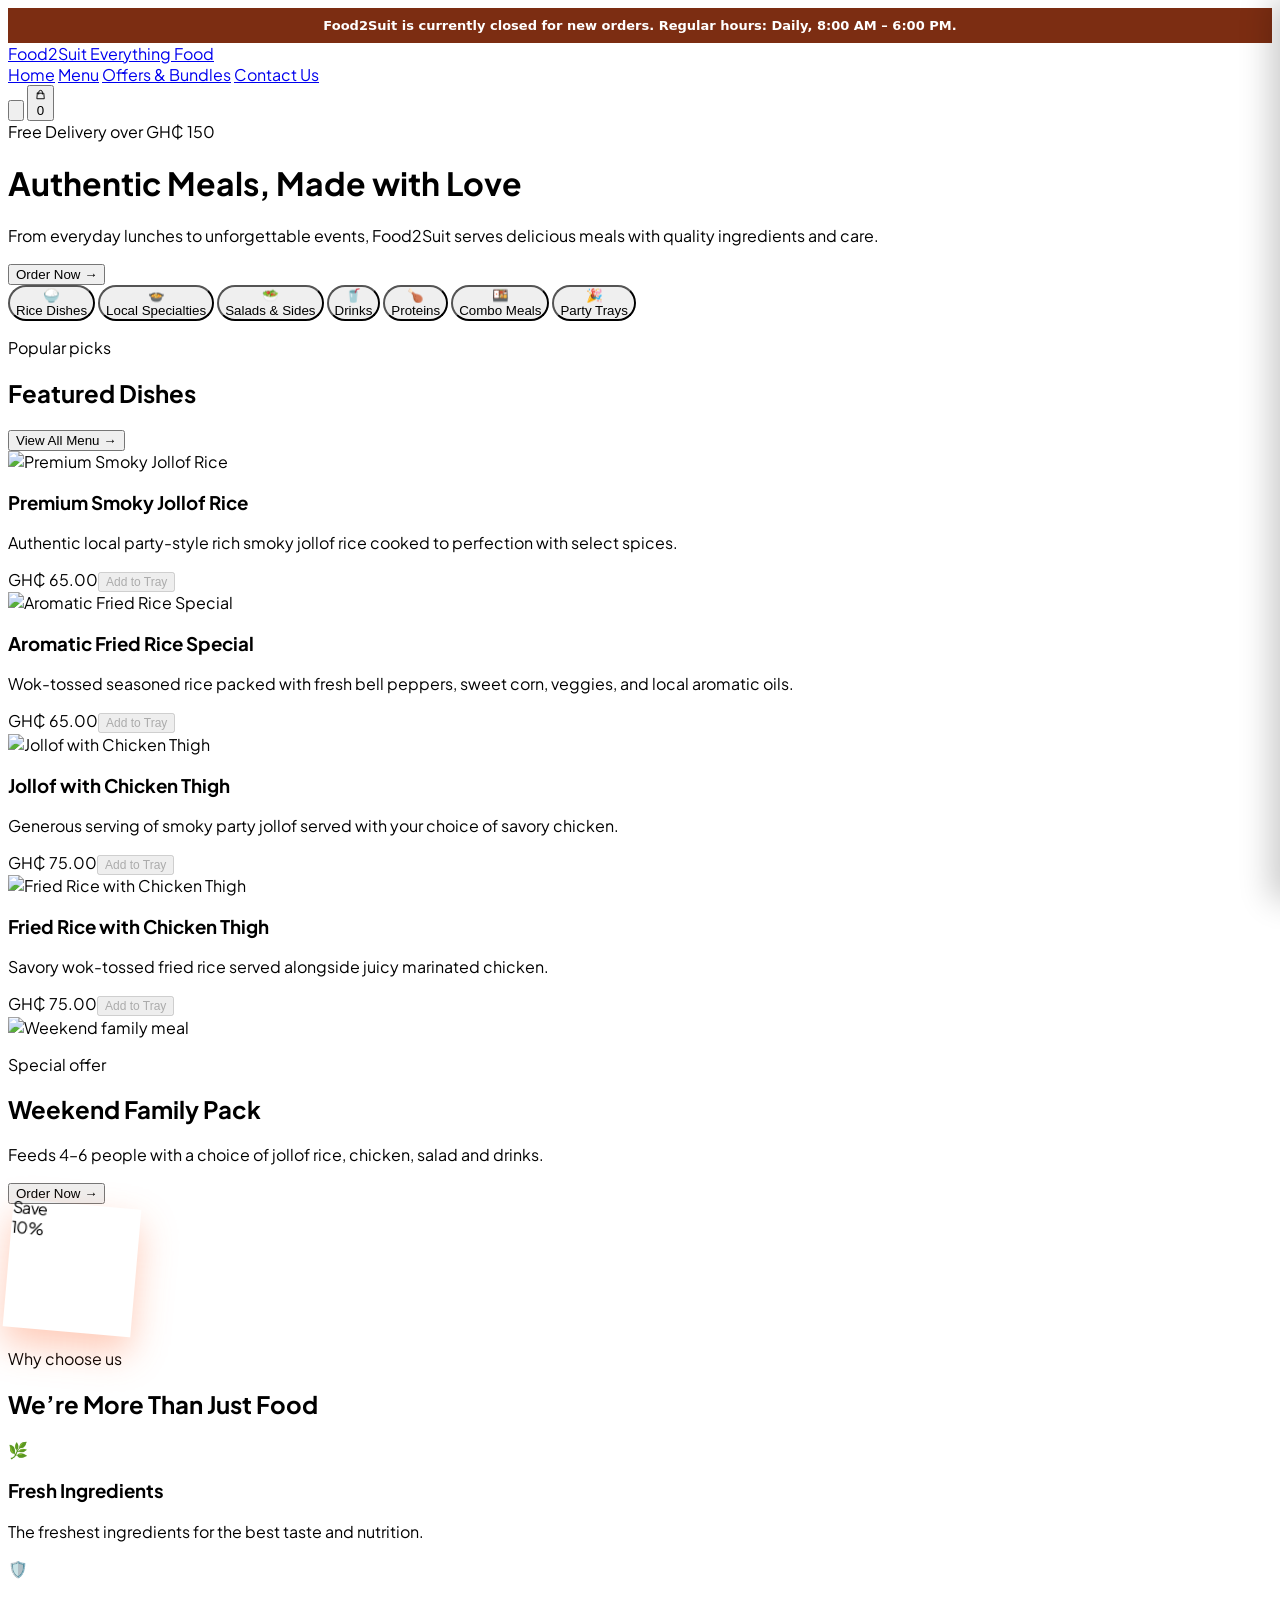
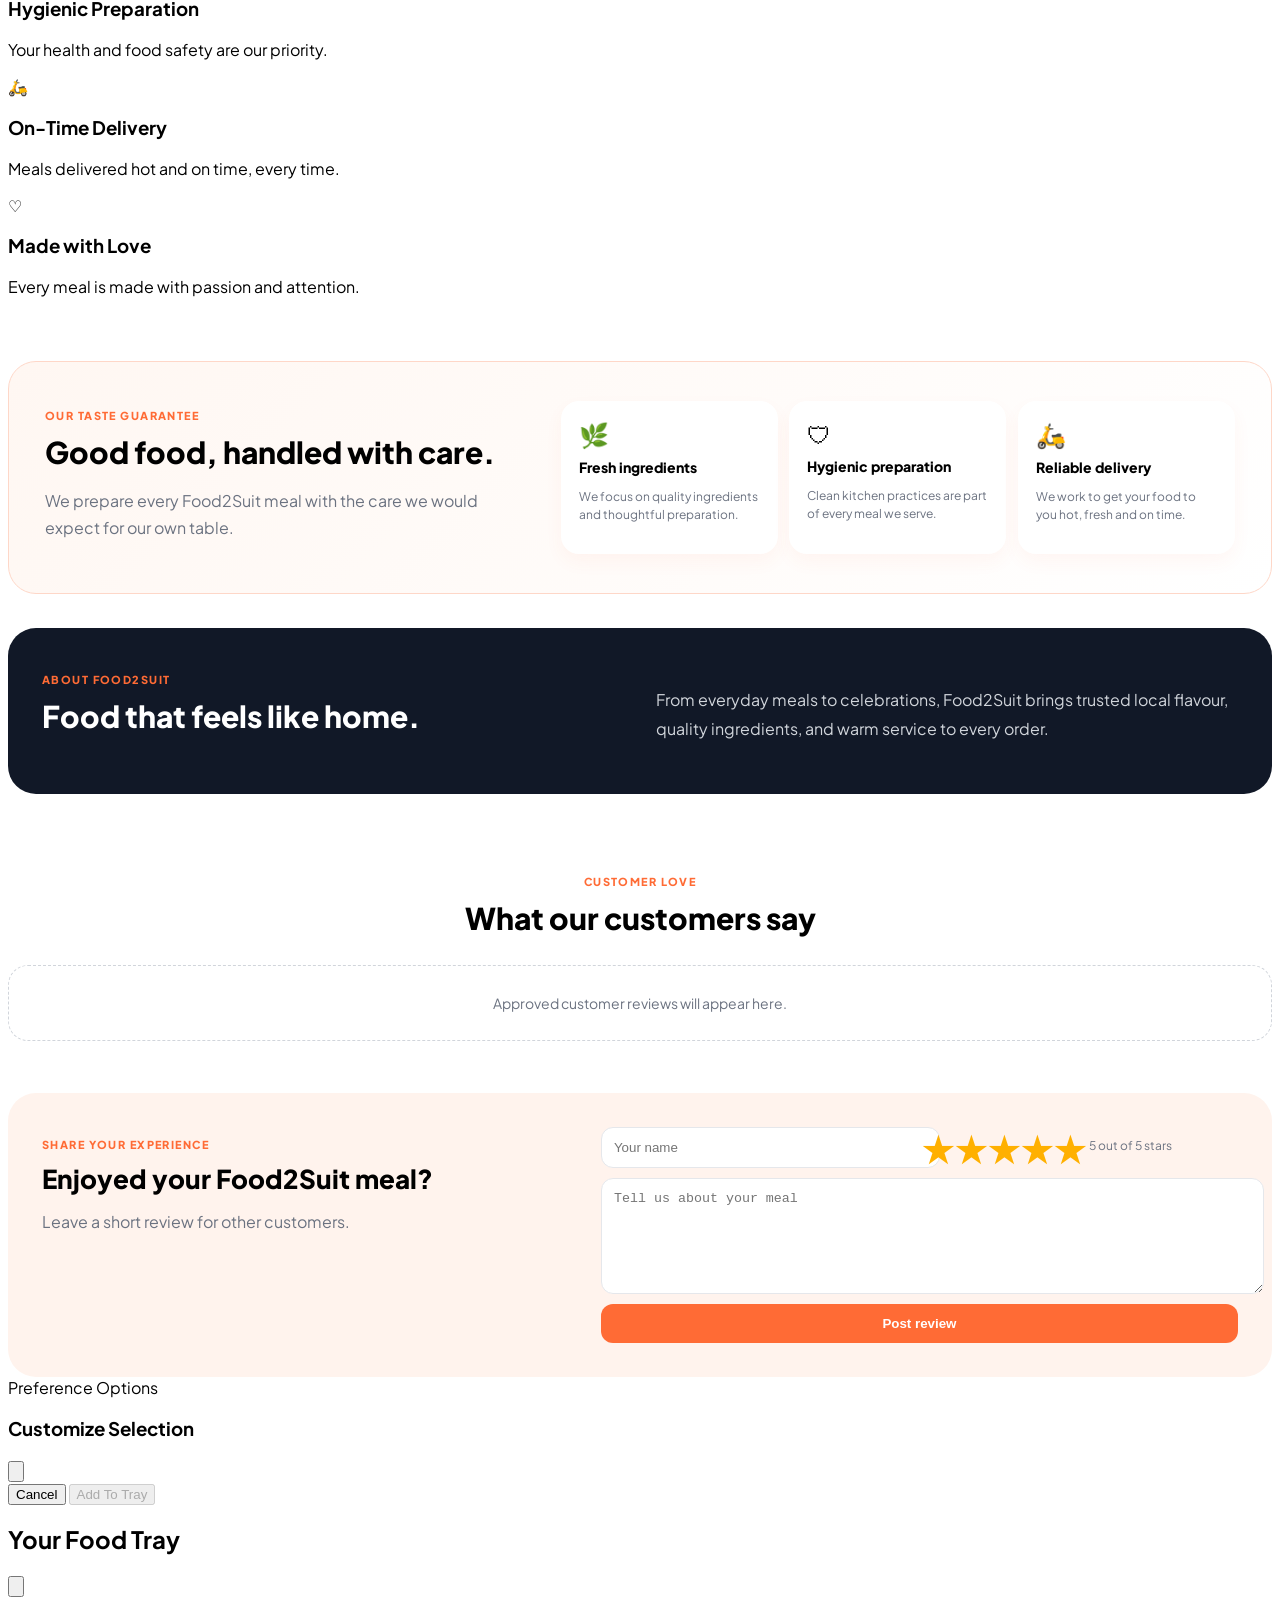
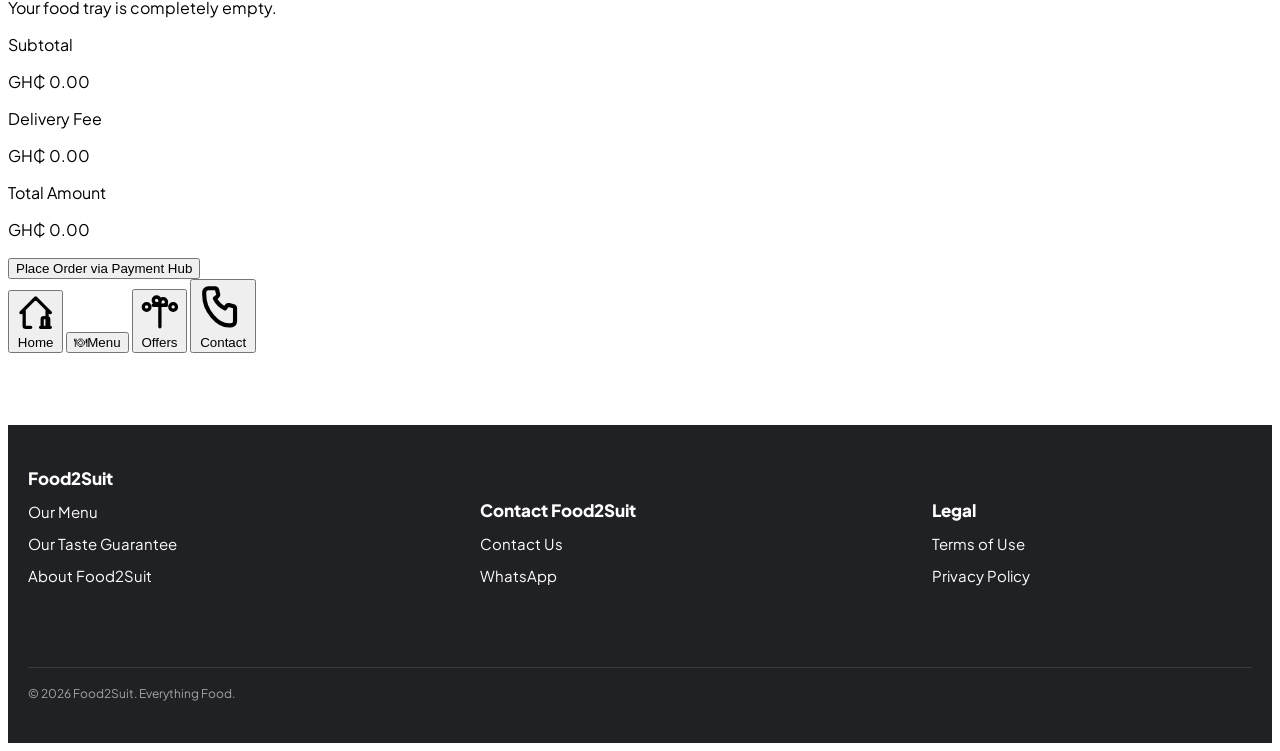
==== commit bfd24408: "Refresh storefront assets for scroll effects" ====
--- a/index.html
+++ b/index.html
@@ -27,7 +27,7 @@
     <link rel="preconnect" href="https://fonts.gstatic.com" crossorigin>
     <link href="https://fonts.googleapis.com/css2?family=Plus+Jakarta+Sans:wght@400;500;600;700&display=swap" rel="stylesheet">
     <link rel="stylesheet" href="https://cdnjs.cloudflare.com/ajax/libs/animate.css/4.1.1/animate.min.css"/>
-    <link rel="stylesheet" href="storefront.css">
+    <link rel="stylesheet" href="storefront.css?v=scroll-2">
     <style>
         body { 
             font-family: 'Plus Jakarta Sans', sans-serif; 
@@ -329,13 +329,15 @@
         let selectedOptionCost = 0;
 
         // Background Carousel Assets
-        const HERO_IMAGES = [
+        const DEFAULT_HERO_IMAGES = [
             'https://images.unsplash.com/photo-1604328698692-f76ea9498e76?auto=format&fit=crop&w=1600&q=80',
             'https://images.unsplash.com/photo-1555939594-58d7cb561ad1?auto=format&fit=crop&w=1600&q=80',
             'https://images.unsplash.com/photo-1603133872878-684f208fb84b?auto=format&fit=crop&w=1600&q=80',
             'https://images.unsplash.com/photo-1540420773420-3366772f4999?auto=format&fit=crop&w=1600&q=80'
         ];
+        let HERO_IMAGES = [...DEFAULT_HERO_IMAGES];
         let currentSlideIndex = 0;
+        let heroSliderTimer = null;
 
         const INITIAL_PRODUCTS = [
             // --- MAINS ---
@@ -401,6 +403,8 @@
         function initHeroSlider() {
             const container = document.getElementById('hero-slider-container');
             if (!container) return;
+            if (heroSliderTimer) clearInterval(heroSliderTimer);
+            currentSlideIndex = 0;
 
             // Render image layers stacked on top of each other
             container.innerHTML = HERO_IMAGES.map((imgUrl, idx) => `
@@ -411,7 +415,8 @@
             `).join('');
 
             // Rotate slides every 5 seconds
-            setInterval(() => {
+            if (HERO_IMAGES.length < 2) return;
+            heroSliderTimer = setInterval(() => {
                 const slides = container.querySelectorAll('[data-slide-index]');
                 if (slides.length === 0) return;
 
@@ -452,14 +457,23 @@
             const db = window.Food2SuitDB?.client;
             if (!db) return;
             try {
-                const { data, error } = await db.from('products').select('*').eq('is_available', true).order('sort_order');
-                if (error || !data?.length) return;
-                PRODUCTS = data.map(product => ({
-                    id: Number(product.legacy_id), name: product.name, price: Number(product.price),
-                    category: ({ local: 'local', salads_sides: 'salads', drinks: 'drinks', proteins: 'proteins', rice: 'rice' })[product.category] || 'local',
-                    img: product.image_url, desc: product.description, options: product.side_options || [], featured: product.is_featured, available: true
-                }));
-                localStorage.setItem('food2suit_registry_products', JSON.stringify(PRODUCTS));
+                const [productsResult, settingsResult] = await Promise.all([
+                    db.from('products').select('*').eq('is_available', true).order('sort_order'),
+                    db.from('site_settings').select('setting_value').eq('setting_key', 'storefront').maybeSingle()
+                ]);
+                if (!productsResult.error && productsResult.data?.length) {
+                    PRODUCTS = productsResult.data.map(product => ({
+                        id: Number(product.legacy_id), name: product.name, price: Number(product.price),
+                        category: ({ local: 'local', salads_sides: 'salads', drinks: 'drinks', proteins: 'proteins', rice: 'rice' })[product.category] || 'local',
+                        img: product.image_url, desc: product.description, options: product.side_options || [], featured: product.is_featured, available: true
+                    }));
+                    localStorage.setItem('food2suit_registry_products', JSON.stringify(PRODUCTS));
+                }
+                if (!settingsResult.error && settingsResult.data?.setting_value) {
+                    META_INFO = { ...META_INFO, ...settingsResult.data.setting_value };
+                    localStorage.setItem('food2suit_registry_meta', JSON.stringify(META_INFO));
+                    applyMetadata();
+                }
                 refreshStorefrontUI();
             } catch (_) { /* Local menu remains available if the catalog cannot be reached. */ }
         }
@@ -476,6 +490,12 @@
             document.getElementById('display-phone').innerText = META_INFO.phone;
             document.getElementById('display-phone').href = `tel:${META_INFO.phone}`;
             document.getElementById('display-address').innerText = META_INFO.address;
+            const configuredImages = Array.isArray(META_INFO.heroImages) ? META_INFO.heroImages.filter(url => typeof url === 'string' && url.trim()) : [];
+            const nextHeroImages = configuredImages.length ? configuredImages : DEFAULT_HERO_IMAGES;
+            if (JSON.stringify(HERO_IMAGES) !== JSON.stringify(nextHeroImages)) {
+                HERO_IMAGES = [...nextHeroImages];
+                initHeroSlider();
+            }
         }
 
         function refreshStorefrontUI() {
@@ -838,7 +858,7 @@
     </script>
     <script src="https://cdn.jsdelivr.net/npm/@supabase/supabase-js@2"></script>
     <script src="supabase-client.js"></script>
-    <script src="storefront.js"></script>
+    <script src="storefront.js?v=scroll-2"></script>
     <script src="pwa.js"></script>
 </body>
 </html>
--- a/storefront.css
+++ b/storefront.css
@@ -2,6 +2,15 @@
 body { transition:background-color .28s ease,color .28s ease; }
 a,button,input,textarea,select { transition:color .18s ease,background-color .18s ease,border-color .18s ease,box-shadow .18s ease,transform .18s ease; }
 button:active { transform:scale(.97); }
+
+/* Gentle entrance motion as sections move into view.  The final state is
+   deliberately neutral so existing hover transforms on cards still work. */
+.sf-scroll-reveal{opacity:0;transform:translateY(28px) scale(.985);filter:blur(3px);transition:opacity .68s cubic-bezier(.22,1,.36,1),transform .68s cubic-bezier(.22,1,.36,1),filter .55s ease;will-change:opacity,transform,filter}
+.sf-scroll-reveal.sf-scroll-visible{opacity:1;transform:translateY(0) scale(1);filter:blur(0)}
+.sf-scroll-reveal.sf-scroll-left{transform:translateX(-34px)}
+.sf-scroll-reveal.sf-scroll-right{transform:translateX(34px)}
+.sf-scroll-reveal.sf-scroll-left.sf-scroll-visible,.sf-scroll-reveal.sf-scroll-right.sf-scroll-visible{transform:translateX(0)}
+@media (prefers-reduced-motion:reduce){html{scroll-behavior:auto}.sf-scroll-reveal,.sf-scroll-reveal.sf-scroll-left,.sf-scroll-reveal.sf-scroll-right{opacity:1;transform:none;filter:none;transition:none}}
 header nav a:not([class*="bg-"]){position:relative;border-radius:12px}header nav a:not([class*="bg-"]):hover{background:#FF6B35!important;color:#fff!important;transform:translateY(-2px);box-shadow:0 8px 18px rgba(255,107,53,.22)}
 .sf-dark { background:#111827 !important; color:#f9fafb !important; }.sf-dark main, .sf-dark .bg-\[\#fafafa\] { background:#111827 !important; }.sf-dark .bg-white { background:#1f2937 !important; }.sf-dark .text-gray-950, .sf-dark .text-gray-900, .sf-dark .text-gray-800 { color:#f9fafb !important; }.sf-dark .text-gray-500 { color:#cbd5e1 !important; }.sf-dark .border-gray-100, .sf-dark .border-gray-200 { border-color:#374151 !important; }.sf-dark .bg-gray-50 { background:#111827 !important; }
 .sf-header-controls{display:flex;align-items:center;gap:8px;margin-left:12px}.sf-header-button{position:relative;width:40px;height:40px;border:0;border-radius:12px;background:transparent;color:inherit;font-size:19px;cursor:pointer;transition:transform .2s,background .2s}.sf-header-button:hover{background:rgba(255,255,255,.12);transform:translateY(-2px)}.sf-tray-button{font-size:18px}.sf-tray-button span{position:absolute;top:-2px;right:-4px;display:grid;place-items:center;min-width:18px;height:18px;padding:0 4px;border-radius:99px;background:#FF6B35;color:#fff;font:bold 10px/1 system-ui}.sf-theme-mark{display:block;transform:rotate(-25deg)}
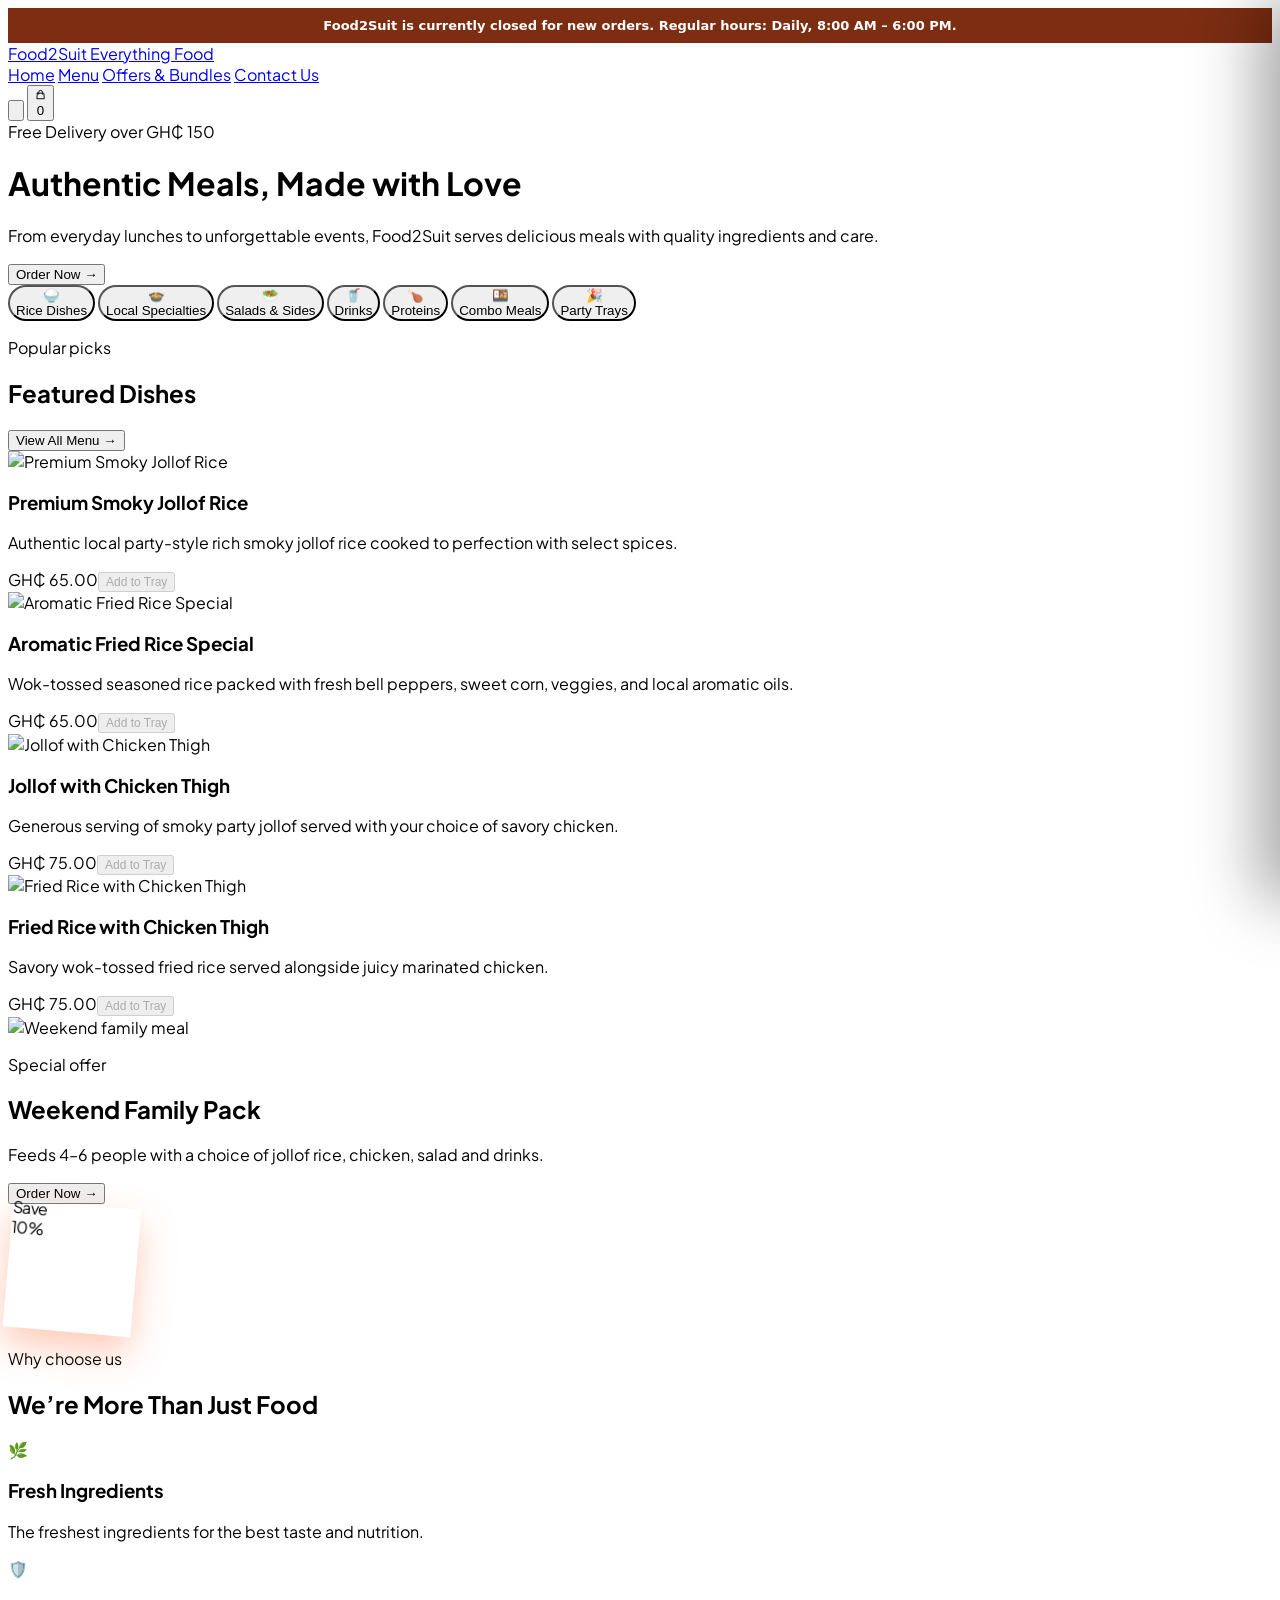
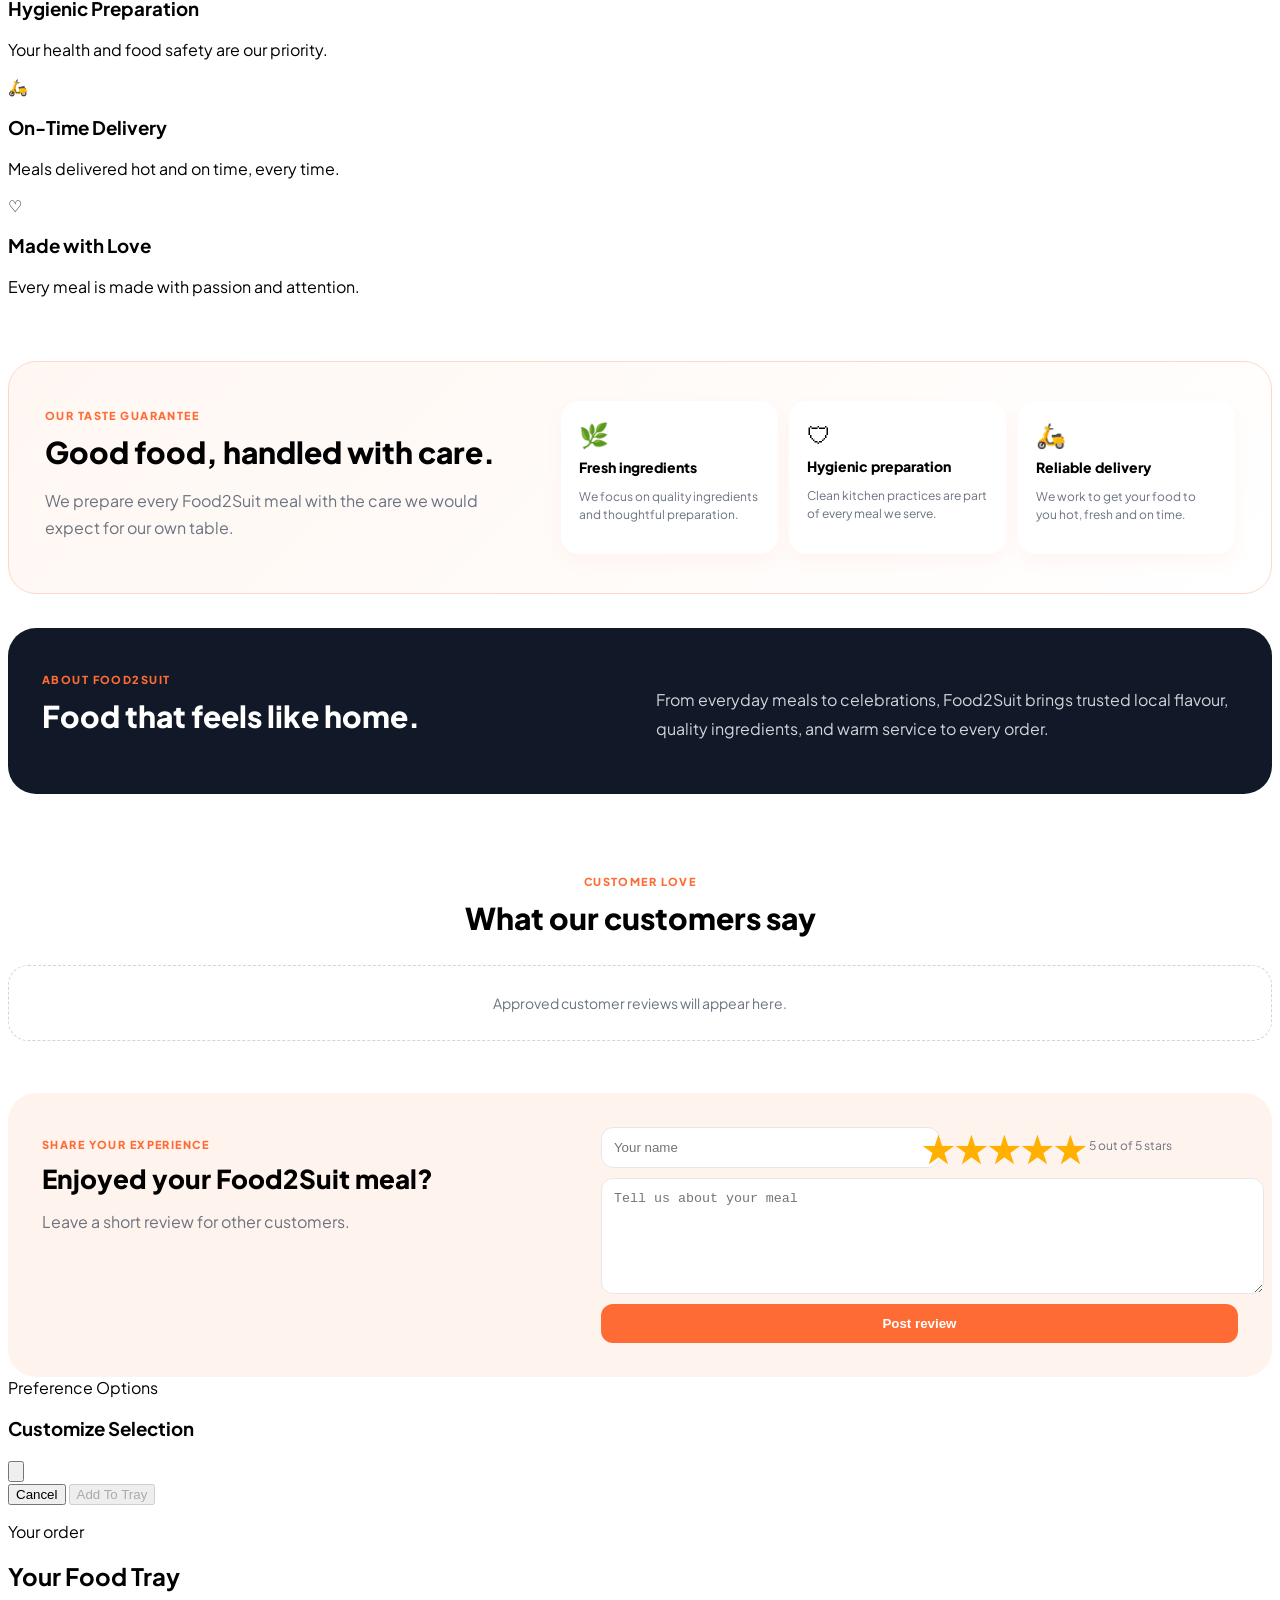
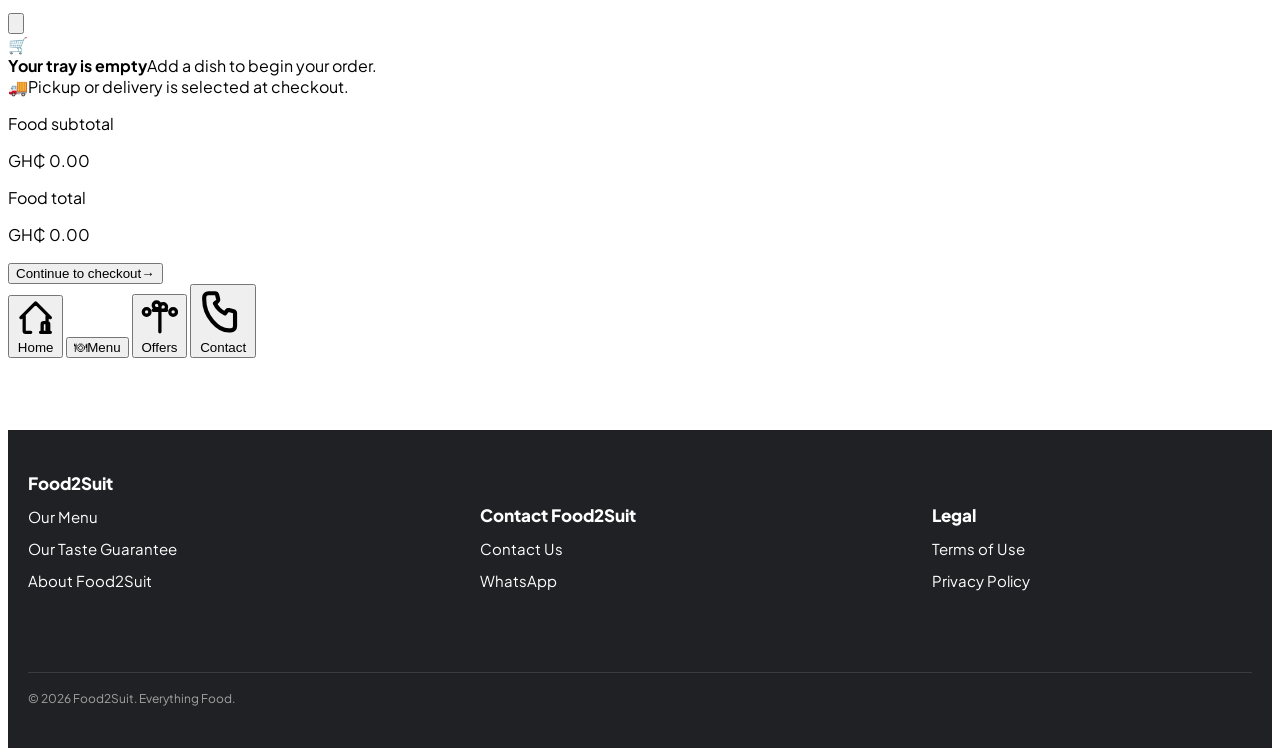
==== commit 698d3892: "Redesign food tray interface" ====
--- a/index.html
+++ b/index.html
@@ -27,7 +27,7 @@
     <link rel="preconnect" href="https://fonts.gstatic.com" crossorigin>
     <link href="https://fonts.googleapis.com/css2?family=Plus+Jakarta+Sans:wght@400;500;600;700&display=swap" rel="stylesheet">
     <link rel="stylesheet" href="https://cdnjs.cloudflare.com/ajax/libs/animate.css/4.1.1/animate.min.css"/>
-    <link rel="stylesheet" href="storefront.css?v=scroll-2">
+    <link rel="stylesheet" href="storefront.css?v=cart-1">
     <style>
         body { 
             font-family: 'Plus Jakarta Sans', sans-serif; 
@@ -285,15 +285,15 @@
         <div class="fixed inset-y-0 right-0 flex max-w-full pl-10">
             <div id="cart-panel" class="w-screen max-w-md bg-white dark:bg-gray-800 text-gray-900 dark:text-white flex flex-col h-full shadow-2xl transform translate-x-full transition-transform duration-300 ease-in-out border-l border-gray-100 dark:border-gray-800">
                 <div class="px-4 py-6 sm:px-6 border-b border-gray-100 dark:border-gray-700 flex items-center justify-between">
-                    <h2 class="text-lg font-bold tracking-tight">Your Food Tray</h2>
+                    <div><p class="text-[10px] uppercase tracking-[0.16em] font-extrabold text-[#FF6B35] mb-1">Your order</p><h2 class="text-xl font-extrabold tracking-tight">Your Food Tray</h2></div>
                     <button onclick="toggleCart()" class="text-gray-400 hover:text-gray-500 dark:hover:text-gray-300 p-2 transition-colors rounded-xl hover:bg-gray-50 dark:hover:bg-gray-900"><svg class="h-6 w-6" fill="none" viewBox="0 0 24 24" stroke="currentColor"><path stroke-linecap="round" stroke-linejoin="round" stroke-width="2" d="M6 18L18 6M6 6l12 12" /></svg></button>
                 </div>
-                <div id="cart-items-container" class="flex-1 overflow-y-auto px-4 py-6 space-y-4 no-scrollbar"></div>
+                <div id="cart-items-container" class="flex-1 overflow-y-auto px-5 py-4 space-y-1 no-scrollbar"></div>
                 <div class="border-t border-gray-100 dark:border-gray-700 px-4 py-6 bg-gray-50 dark:bg-gray-900/40 transition-colors">
-                    <div class="flex justify-between text-sm font-medium text-gray-500 dark:text-gray-400 mb-2"><p>Subtotal</p><p id="cart-subtotal" class="font-semibold text-gray-900 dark:text-white">GH₵ 0.00</p></div>
-                    <div class="flex justify-between text-sm font-medium text-gray-500 dark:text-gray-400 mb-2"><p>Delivery Fee</p><p id="cart-delivery" class="font-semibold text-gray-900 dark:text-white">GH₵ 15.00</p></div>
-                    <div class="flex justify-between text-base font-bold mb-6 border-t border-gray-200 dark:border-gray-700 pt-4"><p>Total Amount</p><p id="cart-total" class="text-lg text-[#FF6B35]">GH₵ 15.00</p></div>
-                    <button onclick="triggerCheckout()" class="w-full bg-[#FF6B35] hover:bg-[#e55a2b] active:scale-[0.98] text-white font-bold py-3.5 rounded-xl shadow-lg shadow-[#FF6B35]/10 transition-all text-sm tracking-wide">Place Order via Payment Hub</button>
+                    <div class="flex items-center gap-2 rounded-xl bg-orange-50 dark:bg-orange-500/10 px-3 py-2 text-[11px] text-orange-700 dark:text-orange-200 mb-4"><span>🚚</span><span>Pickup or delivery is selected at checkout.</span></div>
+                    <div class="flex justify-between text-sm font-medium text-gray-500 dark:text-gray-400 mb-2"><p>Food subtotal</p><p id="cart-subtotal" class="font-semibold text-gray-900 dark:text-white">GH₵ 0.00</p></div>
+                    <div class="flex justify-between text-base font-bold mb-5 border-t border-gray-200 dark:border-gray-700 pt-4"><p>Food total</p><p id="cart-total" class="text-xl text-[#FF6B35]">GH₵ 0.00</p></div>
+                    <button onclick="triggerCheckout()" class="w-full flex items-center justify-between bg-[#FF6B35] hover:bg-[#e55a2b] active:scale-[0.98] text-white font-bold px-5 py-3.5 rounded-xl shadow-lg shadow-[#FF6B35]/10 transition-all text-sm tracking-wide"><span>Continue to checkout</span><span class="text-xl">→</span></button>
                 </div>
             </div>
         </div>
@@ -321,7 +321,7 @@
         let PRODUCTS = [];
         let BUNDLES = [];
         let META_INFO = {};
-        let cart = [];
+        let cart = JSON.parse(localStorage.getItem('food2suit_cart') || '[]').map(item => ({ ...item, cartUID: item.cartId || `${item.id}-${item.option || ''}` }));
         let currentCategory = 'all';
         let isDarkMode = false;
         let activeModalProductId = null;
@@ -772,6 +772,8 @@
                 item.qty += delta;
                 if(item.qty <= 0) cart = cart.filter(i => i.cartUID !== uid);
             }
+            localStorage.setItem('food2suit_cart', JSON.stringify(cart.map(({ cartUID, ...item }) => ({ ...item, cartId: cartUID }))));
+            window.Food2Suit?.renderCart?.();
             updateCartUI();
         }
 
@@ -781,27 +783,21 @@
             const container = document.getElementById('cart-items-container');
             if(!container) return;
             if(cart.length === 0) {
-                container.innerHTML = `<div class="py-12 text-center text-gray-400 dark:text-gray-500 text-sm">Your food tray is completely empty.</div>`;
+                container.innerHTML = `<div class="py-16 text-center text-gray-400 dark:text-gray-500 text-sm"><div class="text-4xl mb-3">🛒</div><b class="block text-gray-700 dark:text-white mb-1">Your tray is empty</b>Add a dish to begin your order.</div>`;
             } else {
                 container.innerHTML = cart.map(item => `
-                    <div class="flex items-center justify-between gap-4 border-b border-gray-100 dark:border-gray-700/60 pb-3 transition-all animate__animated animate__fadeInUp animate__faster">
-                        <div class="flex-1 min-w-0">
-                            <h4 class="text-sm font-bold text-gray-900 dark:text-white truncate" title="${item.name}">${item.name}</h4>
-                            <p class="text-xs text-[#FF6B35] font-semibold mt-0.5">GH₵ ${(item.price * item.qty).toFixed(2)}</p>
+                    <article class="grid grid-cols-[64px_minmax(0,1fr)_auto] items-center gap-3 border-b border-gray-100 dark:border-gray-700/60 py-4 transition-all animate__animated animate__fadeInUp animate__faster">
+                        <div class="w-16 h-16 rounded-2xl overflow-hidden bg-gray-100 dark:bg-gray-700"><img src="${item.img || ''}" alt="" class="w-full h-full object-cover" onerror="this.parentElement.innerHTML='🍲';this.parentElement.classList.add('grid','place-items-center','text-2xl')"></div>
+                        <div class="min-w-0"><h4 class="text-sm font-bold text-gray-900 dark:text-white truncate" title="${item.name}">${item.name}</h4><p class="text-[11px] text-gray-500 dark:text-gray-400 truncate mt-1">GH₵ ${Number(item.price).toFixed(2)} each</p><p class="text-xs text-[#FF6B35] font-bold mt-1">GH₵ ${(item.price * item.qty).toFixed(2)}</p></div>
+                        <div class="grid grid-cols-[28px_24px_28px] items-center overflow-hidden rounded-xl border border-gray-200 dark:border-gray-600 bg-gray-50 dark:bg-gray-700/50">
+                            <button onclick="updateQty('${item.cartUID}', -1)" class="h-8 text-gray-500 dark:text-gray-300 hover:bg-[#FF6B35] hover:text-white font-bold transition-colors">−</button><span class="text-xs font-bold text-center">${item.qty}</span><button onclick="updateQty('${item.cartUID}', 1)" class="h-8 text-gray-500 dark:text-gray-300 hover:bg-[#FF6B35] hover:text-white font-bold transition-colors">+</button>
                         </div>
-                        <div class="flex items-center bg-gray-100 dark:bg-gray-700/50 rounded-xl p-1 border border-gray-200/20">
-                            <button onclick="updateQty('${item.cartUID}', -1)" class="px-2.5 py-1 text-gray-500 dark:text-gray-400 hover:text-[#FF6B35] dark:hover:text-[#FF6B35] font-bold text-xs transition-colors">-</button>
-                            <span class="px-1 text-xs font-bold min-w-[14px] text-center">${item.qty}</span>
-                            <button onclick="updateQty('${item.cartUID}', 1)" class="px-2.5 py-1 text-gray-500 dark:text-gray-400 hover:text-[#FF6B35] dark:hover:text-[#FF6B35] font-bold text-xs transition-colors">+</button>
-                        </div>
-                    </div>
+                    </article>
                 `).join('');
             }
             const subtotal = cart.reduce((acc, curr) => acc + (curr.price * curr.qty), 0);
-            const delivery = subtotal > 150 || subtotal === 0 ? 0.00 : 15.00;
             document.getElementById('cart-subtotal').innerText = `GH₵ ${subtotal.toFixed(2)}`;
-            document.getElementById('cart-delivery').innerText = `GH₵ ${delivery.toFixed(2)}`;
-            document.getElementById('cart-total').innerText = `GH₵ ${(subtotal + delivery).toFixed(2)}`;
+            document.getElementById('cart-total').innerText = `GH₵ ${subtotal.toFixed(2)}`;
         }
 
         function toggleTheme() {
@@ -826,7 +822,7 @@
         }
 
         function handleContactSubmit(e) { e.preventDefault(); alert("Message sent."); e.target.reset(); }
-        function triggerCheckout() { alert("Connecting to Checkout network..."); }
+        function triggerCheckout() { if (!cart.length) return; location.href = 'checkout.html'; }
 
         // Progressive Scroll Animations Engine
         function initScrollAnimations() {
@@ -858,7 +854,7 @@
     </script>
     <script src="https://cdn.jsdelivr.net/npm/@supabase/supabase-js@2"></script>
     <script src="supabase-client.js"></script>
-    <script src="storefront.js?v=scroll-2"></script>
+    <script src="storefront.js?v=cart-1"></script>
     <script src="pwa.js"></script>
 </body>
 </html>
--- a/storefront.css
+++ b/storefront.css
@@ -37,3 +37,12 @@
 #sf-customizer .sf-confirm:hover{transform:translateY(-2px) scale(1.015);box-shadow:0 10px 24px rgba(255,107,53,.36);animation:none}
 .sf-quantity{display:flex;align-items:center;justify-content:center;gap:14px;margin-top:16px}.sf-quantity button{display:grid;place-items:center;width:34px;height:34px;border:1px solid #d1d5db;border-radius:50%;background:transparent;color:inherit;font-size:20px;cursor:pointer}.sf-quantity b{min-width:20px;text-align:center;font-size:17px}@keyframes sfAddGlow{50%{box-shadow:0 8px 22px rgba(255,107,53,.3)}}
 @media(max-width:640px){#sf-customizer .sf-customizer-box{max-height:90vh;overflow:auto}#sf-customizer .sf-customizer-layout{grid-template-columns:1fr;height:auto}#sf-customizer .sf-customizer-media{height:210px}#sf-customizer-options{max-height:none}}
+
+/* Food tray: compact checkout-inspired order panel */
+#sf-cart-drawer{width:min(430px,100vw);background:#111827;color:#f9fafb;box-shadow:-22px 0 60px rgba(0,0,0,.34)}
+.sf-dark #sf-cart-drawer{background:#111827}
+.sf-cart-head{padding:24px 24px 20px;border-color:rgba(255,255,255,.12)}
+.sf-cart-head>div{display:grid;gap:4px}.sf-cart-kicker{color:#ff8a62;font-size:10px;font-weight:900;letter-spacing:.14em;text-transform:uppercase}.sf-cart-head b{font-size:21px;letter-spacing:-.03em}.sf-cart-head button{width:36px;height:36px;display:grid;place-items:center;border-radius:12px;background:rgba(255,255,255,.08);color:#fff;font-size:24px;line-height:1;transition:.2s}.sf-cart-head button:hover{background:#ff6b35;transform:rotate(90deg)}
+#sf-cart-items{padding:8px 20px 20px}.sf-cart-item{position:relative;display:grid;grid-template-columns:68px minmax(0,1fr) auto;align-items:center;gap:12px;padding:16px 4px;border-color:rgba(255,255,255,.1);font-size:13px}.sf-cart-image{width:68px;height:68px;overflow:hidden;border-radius:15px;background:#243044}.sf-cart-image img{display:block;width:100%;height:100%;object-fit:cover}.sf-cart-placeholder{display:grid;place-items:center;height:100%;font-size:28px}.sf-cart-copy{min-width:0;display:grid;gap:3px}.sf-cart-copy b{font-size:13px;line-height:1.35;white-space:nowrap;overflow:hidden;text-overflow:ellipsis}.sf-cart-copy small{color:#aab4c4;font-size:11px}.sf-cart-copy strong{color:#ff8a62;font-size:13px}.sf-cart-option{white-space:nowrap;overflow:hidden;text-overflow:ellipsis}.sf-cart-quantity{display:grid;grid-template-columns:28px 24px 28px;align-items:center;border:1px solid rgba(255,255,255,.17);border-radius:11px;overflow:hidden;background:#202b3d}.sf-cart-quantity button{width:28px;height:29px;border:0;border-radius:0;background:transparent;color:#fff;font-size:17px;font-weight:800;cursor:pointer;transition:.18s}.sf-cart-quantity button:hover{background:#ff6b35}.sf-cart-quantity span{text-align:center;font-size:12px;font-weight:800}
+.sf-cart-foot{display:block;padding:18px 24px 24px;border-color:rgba(255,255,255,.12);background:#0b1220}.sf-cart-delivery-note{display:flex;align-items:center;gap:9px;padding:10px 12px;border-radius:12px;background:rgba(255,107,53,.1);color:#ffd1bf}.sf-cart-delivery-note small{font-size:11px;line-height:1.35}.sf-cart-total-row{display:flex;align-items:center;justify-content:space-between;margin:18px 0;color:#cbd5e1;font-size:13px}.sf-cart-total-row b{color:#fff;font-size:22px;letter-spacing:-.04em}.sf-cart-foot button{display:flex;align-items:center;justify-content:space-between;width:100%;border-radius:14px;padding:15px 18px;background:#ff6b35;box-shadow:0 12px 24px rgba(255,107,53,.22);transition:transform .2s,background .2s}.sf-cart-foot button:hover{background:#ff7b4c;transform:translateY(-2px)}.sf-cart-foot button span:last-child{font-size:20px}.sf-empty{display:grid;justify-items:center;gap:8px;padding:70px 10px;color:#94a3b8;text-align:center}.sf-empty>span{font-size:35px}.sf-empty b{color:#fff}.sf-empty small{font-size:12px}
+@media(max-width:430px){.sf-cart-head{padding:20px}.sf-cart-foot{padding:16px 20px 20px}#sf-cart-items{padding:6px 16px 16px}.sf-cart-item{grid-template-columns:58px minmax(0,1fr) auto}.sf-cart-image{width:58px;height:58px}.sf-cart-quantity{grid-template-columns:27px 22px 27px}}
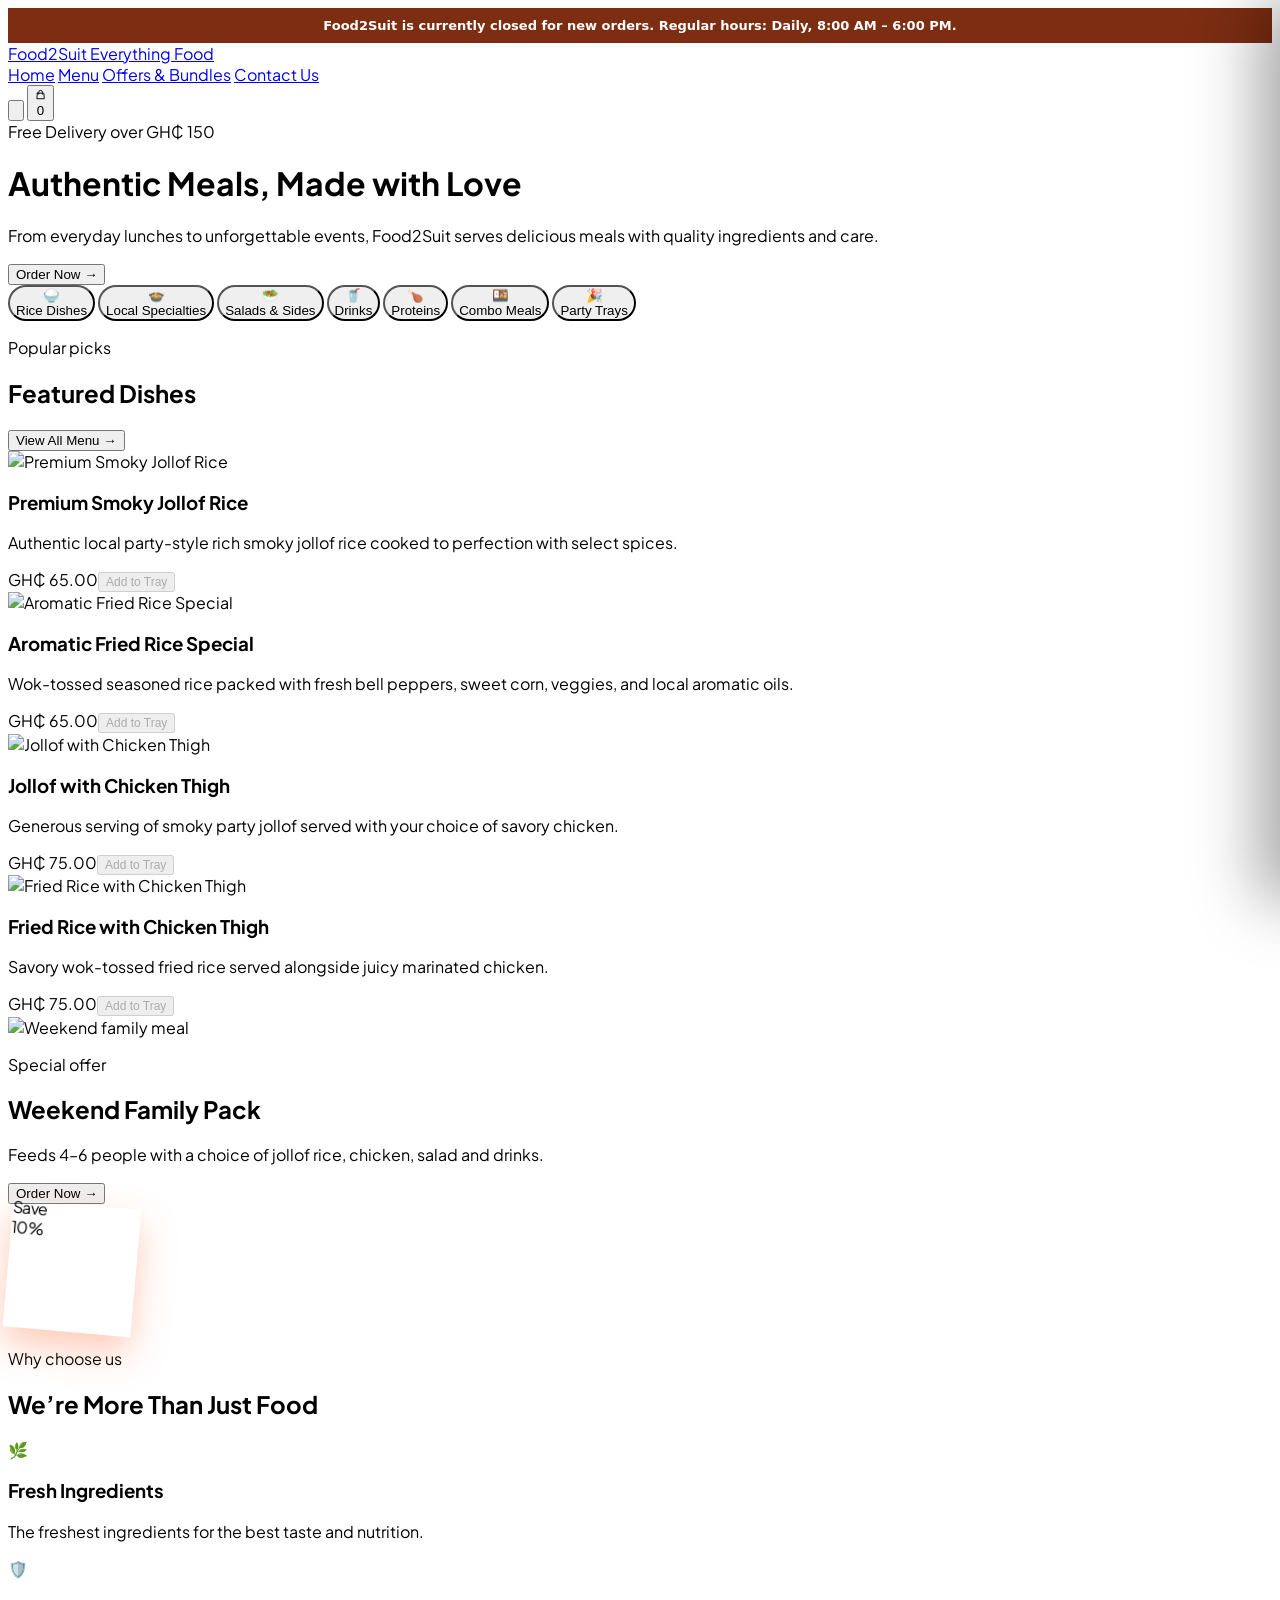
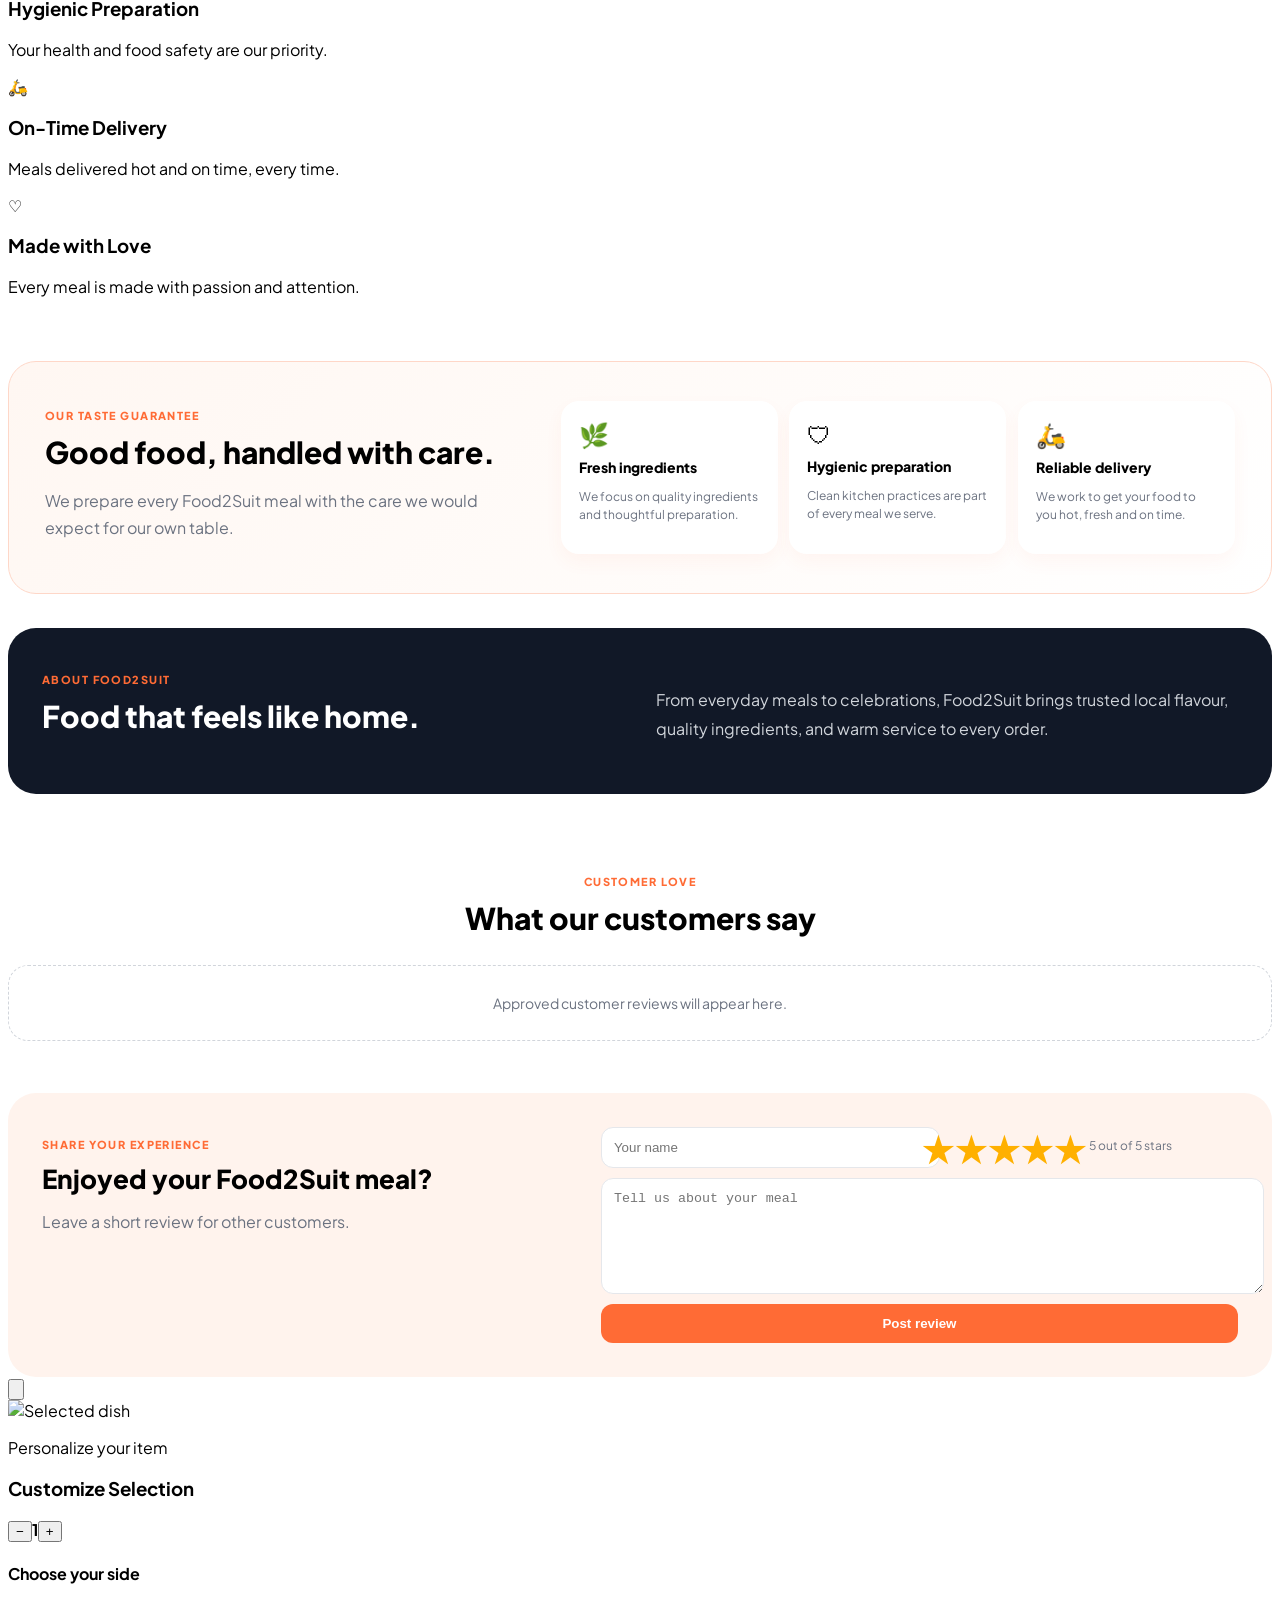
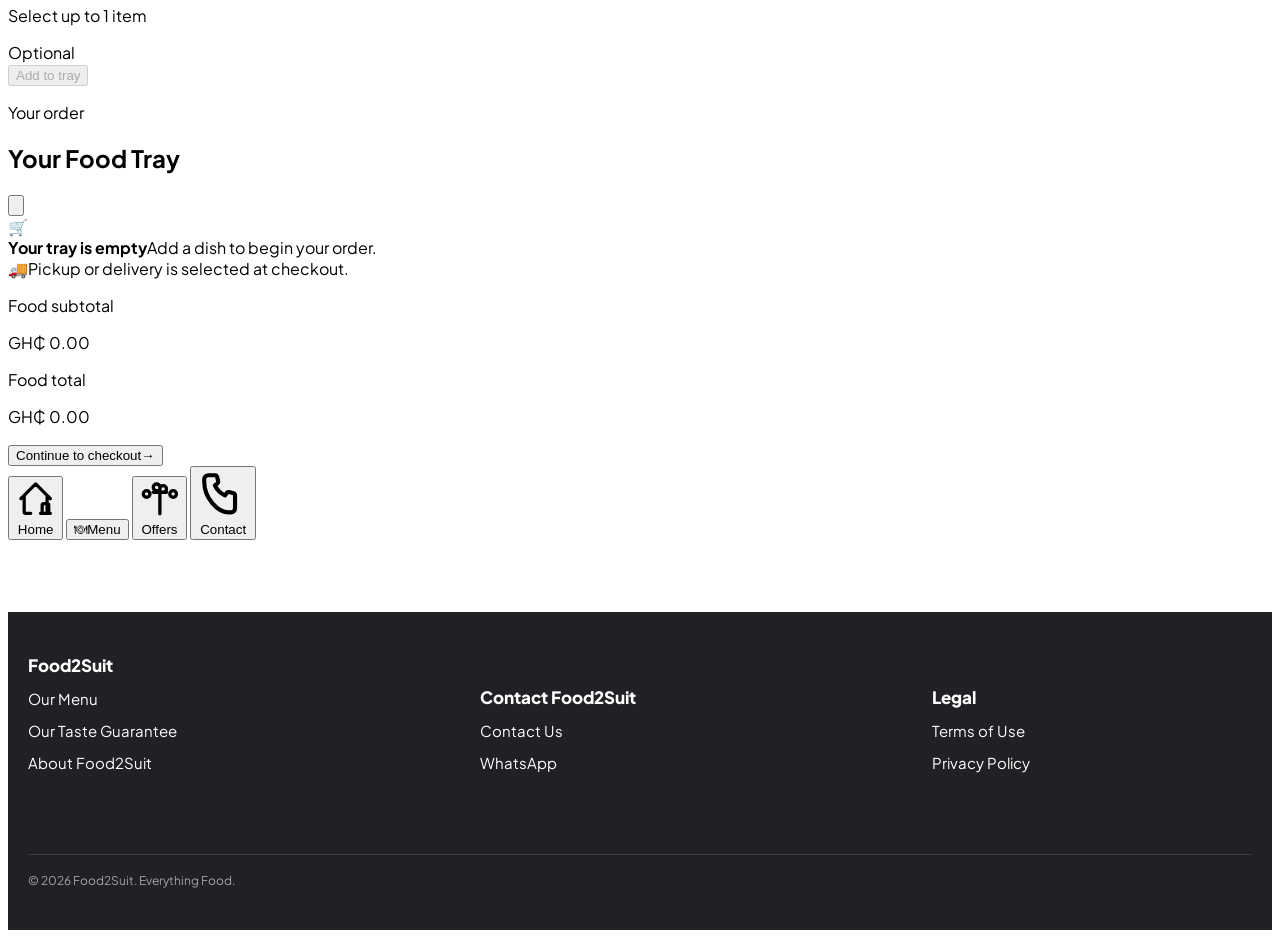
==== commit 3464e6b6: "Redesign dish customizer options" ====
--- a/index.html
+++ b/index.html
@@ -27,7 +27,7 @@
     <link rel="preconnect" href="https://fonts.gstatic.com" crossorigin>
     <link href="https://fonts.googleapis.com/css2?family=Plus+Jakarta+Sans:wght@400;500;600;700&display=swap" rel="stylesheet">
     <link rel="stylesheet" href="https://cdnjs.cloudflare.com/ajax/libs/animate.css/4.1.1/animate.min.css"/>
-    <link rel="stylesheet" href="storefront.css?v=cart-1">
+    <link rel="stylesheet" href="storefront.css?v=customizer-4">
     <style>
         body { 
             font-family: 'Plus Jakarta Sans', sans-serif; 
@@ -261,20 +261,20 @@
     <div id="options-modal" class="fixed inset-0 z-50 overflow-hidden hidden transition-all duration-300 opacity-0" role="dialog" aria-modal="true">
         <div onclick="closeOptionsModal()" class="absolute inset-0 bg-gray-900/60 dark:bg-gray-950/80 backdrop-blur-sm transition-opacity"></div>
         <div class="absolute inset-0 flex items-center justify-center p-4 pointer-events-none">
-            <div class="bg-white dark:bg-gray-800 w-full max-w-md rounded-3xl p-6 shadow-2xl border border-gray-100 dark:border-gray-700 pointer-events-auto transform scale-95 transition-transform duration-300 ease-out" id="modal-box">
-                <div class="flex items-start justify-between mb-4">
-                    <div>
-                        <span class="text-[10px] font-bold text-[#FF6B35] uppercase tracking-wider bg-orange-50 dark:bg-orange-950/40 px-2.5 py-1 rounded-full">Preference Options</span>
-                        <h3 id="modal-title" class="text-xl font-bold text-gray-950 dark:text-white mt-1.5 tracking-tight">Customize Selection</h3>
-                    </div>
-                    <button onclick="closeOptionsModal()" class="text-gray-400 hover:text-gray-600 dark:hover:text-gray-200 p-1.5 rounded-xl bg-gray-50 dark:bg-gray-900 transition-colors">
+            <div class="bg-white dark:bg-gray-800 w-full max-w-5xl max-h-[90vh] overflow-hidden rounded-3xl shadow-2xl border border-gray-100 dark:border-gray-700 pointer-events-auto transform scale-95 transition-transform duration-300 ease-out" id="modal-box">
+                <button onclick="closeOptionsModal()" class="absolute z-10 right-7 top-7 text-gray-400 hover:text-gray-600 dark:hover:text-gray-200 p-1.5 rounded-full bg-gray-50 dark:bg-gray-900 transition-colors" aria-label="Close customisation">
                         <svg class="h-5 w-5" fill="none" viewBox="0 0 24 24" stroke="currentColor"><path stroke-linecap="round" stroke-linejoin="round" stroke-width="2" d="M6 18L18 6M6 6l12 12" /></svg>
-                    </button>
-                </div>
-                <div id="modal-options-container" class="grid grid-cols-1 gap-2.5 mb-6"></div>
-                <div class="flex gap-3 border-t border-gray-100 dark:border-gray-700/60 pt-4">
-                    <button onclick="closeOptionsModal()" class="w-1/3 bg-gray-100 dark:bg-gray-700 hover:bg-gray-200 dark:hover:bg-gray-600 text-gray-700 dark:text-gray-300 font-semibold py-3 rounded-xl text-xs transition-colors">Cancel</button>
-                    <button id="modal-confirm-btn" onclick="confirmModalOption()" class="w-2/3 bg-[#FF6B35] hover:bg-[#e55a2b] active:scale-95 text-white font-bold py-3 rounded-xl text-xs transition-all shadow-md shadow-[#FF6B35]/10">Add To Tray</button>
+                </button>
+                <div class="grid md:grid-cols-[.88fr_1.12fr] max-h-[90vh] overflow-y-auto">
+                    <section class="bg-gray-50 dark:bg-gray-900/70 border-b md:border-b-0 md:border-r border-gray-100 dark:border-gray-700">
+                        <div class="h-64 md:h-[410px] flex items-center justify-center bg-white dark:bg-gray-950"><img id="modal-product-image" alt="Selected dish" class="w-full h-full object-contain"></div>
+                        <div class="p-6 md:p-8"><p class="text-[10px] font-bold text-[#FF6B35] uppercase tracking-[.14em]">Personalize your item</p><h3 id="modal-title" class="text-2xl font-extrabold text-gray-950 dark:text-white mt-1 tracking-tight">Customize Selection</h3><p id="modal-price" class="text-lg font-extrabold text-[#FF6B35] mt-1"></p><p id="modal-description" class="text-xs text-gray-500 dark:text-gray-400 leading-5 mt-4"></p><div class="mt-6 inline-flex overflow-hidden rounded-full border border-gray-200 dark:border-gray-600"><button type="button" onclick="changeModalQuantity(-1)" class="w-11 h-10 text-xl font-bold hover:bg-[#FF6B35] hover:text-white transition-colors">−</button><b id="modal-quantity" class="grid place-items-center w-10 text-sm">1</b><button type="button" onclick="changeModalQuantity(1)" class="w-11 h-10 text-xl font-bold hover:bg-[#FF6B35] hover:text-white transition-colors">+</button></div></div>
+                    </section>
+                    <section class="p-6 md:p-8 flex flex-col min-h-[440px]">
+                        <div class="flex items-start justify-between gap-4 pb-4"><div><h4 class="text-lg font-extrabold uppercase text-gray-900 dark:text-white">Choose your side</h4><p class="text-xs text-gray-400 mt-1">Select up to 1 item</p></div><span class="text-[10px] uppercase tracking-wider font-bold text-gray-400">Optional</span></div>
+                        <div id="modal-options-container" class="flex-1"></div>
+                        <div class="border-t border-gray-100 dark:border-gray-700 pt-5 mt-4"><button id="modal-confirm-btn" onclick="confirmModalOption()" class="w-full flex items-center justify-between bg-[#FF6B35] hover:bg-[#e55a2b] active:scale-[.99] text-white font-bold py-4 px-5 rounded-2xl text-sm transition-all shadow-md shadow-[#FF6B35]/10"><span>Add to tray</span><span id="modal-confirm-total"></span></button></div>
+                    </section>
                 </div>
             </div>
         </div>
@@ -327,6 +327,7 @@
         let activeModalProductId = null;
         let selectedOptionText = null;
         let selectedOptionCost = 0;
+        let selectedModalQuantity = 1;
 
         // Background Carousel Assets
         const DEFAULT_HERO_IMAGES = [
@@ -667,21 +668,29 @@
 
         function openOptionsModal(product) {
             activeModalProductId = product.id;
-            const firstOption = typeof product.options[0] === 'string' ? { name: product.options[0], price: 0 } : product.options[0];
-            selectedOptionText = firstOption.name;
-            selectedOptionCost = Number(firstOption.price || 0);
+            selectedOptionText = '';
+            selectedOptionCost = 0;
+            selectedModalQuantity = 1;
             document.getElementById('modal-title').innerText = product.name;
+            document.getElementById('modal-product-image').src = product.img || product.image_url || '';
+            document.getElementById('modal-product-image').alt = product.name;
+            document.getElementById('modal-price').innerText = `GH₵ ${Number(product.price).toFixed(2)}`;
+            document.getElementById('modal-description').innerText = product.desc || product.description || 'Choose an optional side or extra for your dish.';
+            document.getElementById('modal-quantity').innerText = selectedModalQuantity;
             const container = document.getElementById('modal-options-container');
-            container.innerHTML = product.options.map((rawOption, idx) => {
+            container.innerHTML = `<button type="button" onclick='selectModalOption(this, "", 0)' class="option-choice-btn w-full flex items-center justify-between gap-4 py-4 border-y border-gray-100 dark:border-gray-700 text-left text-sm font-semibold transition-all">
+                    <span><span class="block text-gray-800 dark:text-gray-100">No extra side</span><small class="block mt-1 text-xs text-gray-400 font-normal">Keep it as served</small></span><span class="text-[#FF6B35] text-xs whitespace-nowrap">Included</span><span class="dot-indicator w-7 h-7 rounded-full border-2 border-gray-400 dark:border-gray-500 flex items-center justify-center"><span class="inner-dot h-2.5 w-2.5 rounded-full bg-[#FF6B35] hidden"></span></span>
+                </button>` + product.options.map((rawOption) => {
                 const option = typeof rawOption === 'string' ? { name: rawOption, price: 0 } : rawOption;
                 return `
-                <button onclick='selectModalOption(this, ${JSON.stringify(option.name)}, ${Number(option.price || 0)})' class="option-choice-btn w-full flex items-center justify-between px-5 py-4 rounded-2xl border text-sm font-semibold transition-all ${idx === 0 ? 'border-[#FF6B35] bg-orange-50/50 dark:bg-orange-950/20 text-[#FF6B35]' : 'border-gray-100 dark:border-gray-700 bg-gray-50 dark:bg-gray-900/50 text-gray-800 dark:text-gray-200'}">
-                    <span>${option.name}</span><span class="text-[#FF6B35] text-xs">+ GH₵ ${Number(option.price || 0).toFixed(2)}</span>
-                    <span class="dot-indicator h-4 w-4 rounded-full border-2 flex items-center justify-center ${idx === 0 ? 'border-[#FF6B35]' : 'border-gray-300 dark:border-gray-600'}">
-                        <span class="inner-dot h-2 w-2 rounded-full bg-[#FF6B35] ${idx === 0 ? 'block' : 'hidden'}"></span>
+                <button type="button" onclick='selectModalOption(this, ${JSON.stringify(option.name)}, ${Number(option.price || 0)})' class="option-choice-btn w-full flex items-center justify-between gap-4 py-4 border-b border-gray-100 dark:border-gray-700 text-left text-sm font-semibold transition-all hover:bg-orange-50/30 dark:hover:bg-orange-950/10">
+                    <span class="min-w-0"><span class="block text-gray-800 dark:text-gray-100">${option.name}</span><small class="block mt-1 text-xs text-gray-400 font-normal">Added to your dish</small></span><span class="text-[#FF6B35] text-xs whitespace-nowrap">+ GH₵ ${Number(option.price || 0).toFixed(2)}</span>
+                    <span class="dot-indicator w-7 h-7 rounded-full border-2 border-gray-400 dark:border-gray-500 flex items-center justify-center">
+                        <span class="inner-dot h-2.5 w-2.5 rounded-full bg-[#FF6B35] hidden"></span>
                     </span>
                 </button>
             `}).join('');
+            updateModalConfirmTotal();
             
             const modal = document.getElementById('options-modal');
             const box = document.getElementById('modal-box');
@@ -696,17 +705,28 @@
             selectedOptionText = val;
             selectedOptionCost = Number(cost || 0);
             document.querySelectorAll('.option-choice-btn').forEach(btn => {
-                btn.classList.remove('border-[#FF6B35]', 'bg-orange-50/50', 'dark:bg-orange-950/20', 'text-[#FF6B35]');
-                btn.classList.add('border-gray-100', 'dark:border-gray-700', 'bg-gray-50', 'dark:bg-gray-900/50', 'text-gray-800', 'dark:text-gray-200');
+                btn.classList.remove('bg-orange-50/50', 'dark:bg-orange-950/20');
                 btn.querySelector('.dot-indicator').classList.remove('border-[#FF6B35]');
-                btn.querySelector('.dot-indicator').classList.add('border-gray-300', 'dark:border-gray-600');
+                btn.querySelector('.dot-indicator').classList.add('border-gray-400', 'dark:border-gray-500');
                 btn.querySelector('.inner-dot').classList.add('hidden');
             });
-            element.classList.remove('border-gray-100', 'dark:border-gray-700', 'bg-gray-50', 'dark:bg-gray-900/50', 'text-gray-800', 'dark:text-gray-200');
-            element.classList.add('border-[#FF6B35]', 'bg-orange-50/50', 'dark:bg-orange-950/20', 'text-[#FF6B35]');
-            element.querySelector('.dot-indicator').classList.remove('border-gray-300', 'dark:border-gray-600');
+            element.classList.add('bg-orange-50/50', 'dark:bg-orange-950/20');
+            element.querySelector('.dot-indicator').classList.remove('border-gray-400', 'dark:border-gray-500');
             element.querySelector('.dot-indicator').classList.add('border-[#FF6B35]');
             element.querySelector('.inner-dot').classList.remove('hidden');
+            updateModalConfirmTotal();
+        }
+
+        function changeModalQuantity(delta) {
+            selectedModalQuantity = Math.max(1, selectedModalQuantity + delta);
+            document.getElementById('modal-quantity').innerText = selectedModalQuantity;
+            updateModalConfirmTotal();
+        }
+
+        function updateModalConfirmTotal() {
+            const product = PRODUCTS.find(item => item.id === activeModalProductId);
+            if (!product) return;
+            document.getElementById('modal-confirm-total').innerText = `GH₵ ${((Number(product.price) + Number(selectedOptionCost || 0)) * selectedModalQuantity).toFixed(2)}`;
         }
 
         function closeOptionsModal() { 
@@ -718,8 +738,8 @@
         }
 
         function confirmModalOption() {
-            if (activeModalProductId && selectedOptionText) {
-                executeAddToCart(activeModalProductId, PRODUCTS, selectedOptionText, selectedOptionCost);
+            if (activeModalProductId) {
+                for (let count = 0; count < selectedModalQuantity; count++) executeAddToCart(activeModalProductId, PRODUCTS, selectedOptionText, selectedOptionCost);
                 closeOptionsModal();
             }
         }
@@ -787,10 +807,10 @@
             } else {
                 container.innerHTML = cart.map(item => `
                     <article class="grid grid-cols-[64px_minmax(0,1fr)_auto] items-center gap-3 border-b border-gray-100 dark:border-gray-700/60 py-4 transition-all animate__animated animate__fadeInUp animate__faster">
-                        <div class="w-16 h-16 rounded-2xl overflow-hidden bg-gray-100 dark:bg-gray-700"><img src="${item.img || ''}" alt="" class="w-full h-full object-cover" onerror="this.parentElement.innerHTML='🍲';this.parentElement.classList.add('grid','place-items-center','text-2xl')"></div>
-                        <div class="min-w-0"><h4 class="text-sm font-bold text-gray-900 dark:text-white truncate" title="${item.name}">${item.name}</h4><p class="text-[11px] text-gray-500 dark:text-gray-400 truncate mt-1">GH₵ ${Number(item.price).toFixed(2)} each</p><p class="text-xs text-[#FF6B35] font-bold mt-1">GH₵ ${(item.price * item.qty).toFixed(2)}</p></div>
-                        <div class="grid grid-cols-[28px_24px_28px] items-center overflow-hidden rounded-xl border border-gray-200 dark:border-gray-600 bg-gray-50 dark:bg-gray-700/50">
-                            <button onclick="updateQty('${item.cartUID}', -1)" class="h-8 text-gray-500 dark:text-gray-300 hover:bg-[#FF6B35] hover:text-white font-bold transition-colors">−</button><span class="text-xs font-bold text-center">${item.qty}</span><button onclick="updateQty('${item.cartUID}', 1)" class="h-8 text-gray-500 dark:text-gray-300 hover:bg-[#FF6B35] hover:text-white font-bold transition-colors">+</button>
+                        <div class="w-16 h-16 rounded-2xl overflow-hidden bg-gray-100 dark:bg-gray-700"><img src="${item.img || item.image_url || ''}" alt="${item.name}" class="w-full h-full object-cover" onerror="this.remove();this.parentElement.innerHTML='<span class=\'text-[10px] font-bold text-gray-400 text-center px-2\'>Food2Suit dish</span>';this.parentElement.classList.add('grid','place-items-center')"></div>
+                        <div class="min-w-0"><h4 class="text-[15px] font-bold text-gray-900 dark:text-white truncate" title="${item.name}">${item.name}</h4>${item.option ? `<p class="text-xs text-orange-500 dark:text-orange-300 font-bold truncate mt-1">Selected side: ${item.option}</p>` : ''}<p class="text-xs text-gray-500 dark:text-gray-400 truncate mt-1">GH₵ ${Number(item.price).toFixed(2)} each</p><p class="text-sm text-[#FF6B35] font-bold mt-1">GH₵ ${(item.price * item.qty).toFixed(2)}</p></div>
+                        <div class="grid grid-cols-[28px_24px_28px] items-center overflow-hidden rounded-xl border border-slate-700 bg-slate-900 text-white shadow-sm">
+                            <button onclick="updateQty('${item.cartUID}', -1)" class="h-8 text-slate-200 hover:bg-[#FF6B35] hover:text-white font-bold transition-colors">−</button><span class="text-xs font-bold text-center">${item.qty}</span><button onclick="updateQty('${item.cartUID}', 1)" class="h-8 text-slate-200 hover:bg-[#FF6B35] hover:text-white font-bold transition-colors">+</button>
                         </div>
                     </article>
                 `).join('');
@@ -854,7 +874,7 @@
     </script>
     <script src="https://cdn.jsdelivr.net/npm/@supabase/supabase-js@2"></script>
     <script src="supabase-client.js"></script>
-    <script src="storefront.js?v=cart-1"></script>
+    <script src="storefront.js?v=customizer-4"></script>
     <script src="pwa.js"></script>
 </body>
 </html>
--- a/storefront.css
+++ b/storefront.css
@@ -46,3 +46,44 @@
 #sf-cart-items{padding:8px 20px 20px}.sf-cart-item{position:relative;display:grid;grid-template-columns:68px minmax(0,1fr) auto;align-items:center;gap:12px;padding:16px 4px;border-color:rgba(255,255,255,.1);font-size:13px}.sf-cart-image{width:68px;height:68px;overflow:hidden;border-radius:15px;background:#243044}.sf-cart-image img{display:block;width:100%;height:100%;object-fit:cover}.sf-cart-placeholder{display:grid;place-items:center;height:100%;font-size:28px}.sf-cart-copy{min-width:0;display:grid;gap:3px}.sf-cart-copy b{font-size:13px;line-height:1.35;white-space:nowrap;overflow:hidden;text-overflow:ellipsis}.sf-cart-copy small{color:#aab4c4;font-size:11px}.sf-cart-copy strong{color:#ff8a62;font-size:13px}.sf-cart-option{white-space:nowrap;overflow:hidden;text-overflow:ellipsis}.sf-cart-quantity{display:grid;grid-template-columns:28px 24px 28px;align-items:center;border:1px solid rgba(255,255,255,.17);border-radius:11px;overflow:hidden;background:#202b3d}.sf-cart-quantity button{width:28px;height:29px;border:0;border-radius:0;background:transparent;color:#fff;font-size:17px;font-weight:800;cursor:pointer;transition:.18s}.sf-cart-quantity button:hover{background:#ff6b35}.sf-cart-quantity span{text-align:center;font-size:12px;font-weight:800}
 .sf-cart-foot{display:block;padding:18px 24px 24px;border-color:rgba(255,255,255,.12);background:#0b1220}.sf-cart-delivery-note{display:flex;align-items:center;gap:9px;padding:10px 12px;border-radius:12px;background:rgba(255,107,53,.1);color:#ffd1bf}.sf-cart-delivery-note small{font-size:11px;line-height:1.35}.sf-cart-total-row{display:flex;align-items:center;justify-content:space-between;margin:18px 0;color:#cbd5e1;font-size:13px}.sf-cart-total-row b{color:#fff;font-size:22px;letter-spacing:-.04em}.sf-cart-foot button{display:flex;align-items:center;justify-content:space-between;width:100%;border-radius:14px;padding:15px 18px;background:#ff6b35;box-shadow:0 12px 24px rgba(255,107,53,.22);transition:transform .2s,background .2s}.sf-cart-foot button:hover{background:#ff7b4c;transform:translateY(-2px)}.sf-cart-foot button span:last-child{font-size:20px}.sf-empty{display:grid;justify-items:center;gap:8px;padding:70px 10px;color:#94a3b8;text-align:center}.sf-empty>span{font-size:35px}.sf-empty b{color:#fff}.sf-empty small{font-size:12px}
 @media(max-width:430px){.sf-cart-head{padding:20px}.sf-cart-foot{padding:16px 20px 20px}#sf-cart-items{padding:6px 16px 16px}.sf-cart-item{grid-template-columns:58px minmax(0,1fr) auto}.sf-cart-image{width:58px;height:58px}.sf-cart-quantity{grid-template-columns:27px 22px 27px}}
+
+/* Cart readability refinements */
+.sf-cart-placeholder{display:none}.sf-cart-no-image{display:grid;place-items:center;height:100%;padding:8px;color:#aab4c4;font-size:10px;font-weight:800;line-height:1.25;letter-spacing:.04em;text-align:center;text-transform:uppercase}.sf-cart-copy{gap:5px}.sf-cart-copy b{font-size:14px}.sf-cart-copy small{font-size:12px}.sf-cart-copy strong{font-size:14px}.sf-cart-option{color:#ffd1bf!important;font-weight:700}.sf-cart-quantity{background:#0b1220;border-color:#3b4a62}.sf-cart-quantity button{height:32px}.sf-cart-quantity span{font-size:13px}
+.sf-dark .sf-cart-item .sf-cart-quantity button{background:#172033;color:#f8fafc}.sf-dark .sf-cart-item .sf-cart-quantity button:hover{background:#ff6b35;color:#fff}
+
+/* Dish customizer — roomy, menu-style choices inspired by restaurant ordering flows. */
+#sf-customizer{padding:18px}
+#sf-customizer .sf-customizer-box{width:min(1040px,100%);max-height:min(760px,92vh);padding:0;overflow:hidden;border-radius:22px;background:#fff}
+.sf-dark #sf-customizer .sf-customizer-box{background:#172033}
+#sf-customizer .sf-modal-close{top:18px;right:18px;width:38px;height:38px;border-radius:50%;background:rgba(17,24,39,.08);font-size:30px;line-height:1;color:#111827}
+.sf-dark #sf-customizer .sf-modal-close{background:rgba(255,255,255,.1);color:#fff}
+#sf-customizer .sf-customizer-layout{display:grid;grid-template-columns:minmax(330px,.9fr) minmax(0,1.1fr);gap:0;height:min(760px,92vh)}
+#sf-customizer .sf-customizer-product{display:flex;flex-direction:column;min-width:0;background:#f8fafc;border-right:1px solid #e5e7eb}
+.sf-dark #sf-customizer .sf-customizer-product{background:#111827;border-color:#334155}
+#sf-customizer .sf-customizer-media{height:390px;min-height:0;border-radius:0;background:#f1f5f9}
+.sf-dark #sf-customizer .sf-customizer-media{background:#0b1220}
+#sf-customizer .sf-customizer-media img{object-fit:contain}
+.sf-customizer-product-copy{padding:24px 30px 28px}
+#sf-customizer .sf-customizer-product-copy h2{font-size:25px;line-height:1.12;margin:6px 0 4px}
+.sf-customizer-price{margin:0!important;color:#ff6b35!important;font-size:20px!important;font-weight:850!important}
+.sf-customizer-description{margin:13px 0 20px!important;color:#64748b!important;font-size:13px!important;line-height:1.55}
+.sf-dark .sf-customizer-description{color:#cbd5e1!important}
+#sf-customizer .sf-quantity{justify-content:flex-start;gap:0;margin:0;border:1px solid #d7dde6;border-radius:999px;overflow:hidden;width:max-content;background:#fff}
+.sf-dark #sf-customizer .sf-quantity{border-color:#3b4a62;background:#0b1220}
+#sf-customizer .sf-quantity button{width:42px;height:38px;border:0;border-radius:0;background:transparent;color:#111827;font-size:24px;line-height:1}
+.sf-dark #sf-customizer .sf-quantity button{color:#fff}
+#sf-customizer .sf-quantity button:hover{background:#ff6b35;color:#fff}
+#sf-customizer .sf-quantity b{display:grid;place-items:center;width:42px;min-width:42px;font-size:15px}
+.sf-customizer-choices{display:flex;flex-direction:column;min-height:0;padding:34px 28px 18px}
+#sf-customizer-options{flex:1;min-height:0;overflow-y:auto;padding-right:8px}
+.sf-option-group{padding-bottom:10px}.sf-option-group-head{display:flex;align-items:start;justify-content:space-between;gap:16px;padding:0 4px 13px}.sf-option-group-head h3{margin:0;color:#172033;font-size:18px;font-weight:850;text-transform:uppercase;letter-spacing:-.025em}.sf-dark .sf-option-group-head h3{color:#fff}.sf-option-group-head p{margin:4px 0 0;color:#94a3b8;font-size:12px}.sf-option-group-head>span{color:#94a3b8;font-size:11px;font-weight:800;letter-spacing:.1em;text-transform:uppercase}
+#sf-customizer .sf-option{position:relative;min-height:57px;padding:12px 48px 12px 4px;margin:0;border:0;border-radius:0;border-top:1px solid #e5e7eb;background:transparent!important;align-items:center;transition:background .18s ease}
+.sf-dark #sf-customizer .sf-option{border-color:#334155}.sf-dark #sf-customizer .sf-option:hover{background:rgba(255,255,255,.04)!important}
+#sf-customizer .sf-option:last-child{border-bottom:1px solid #e5e7eb}.sf-dark #sf-customizer .sf-option:last-child{border-color:#334155}
+#sf-customizer .sf-option input{position:absolute;right:7px;top:50%;transform:translateY(-50%);width:27px;height:27px;border:2px solid #172033;border-radius:50%;background:#fff}
+.sf-dark #sf-customizer .sf-option input{border-color:#e2e8f0;background:#172033}
+#sf-customizer .sf-option input:checked{border:8px solid #ff6b35}
+#sf-customizer .sf-option span{gap:3px}#sf-customizer .sf-option b{font-size:14px;color:#243044}.sf-dark #sf-customizer .sf-option b{color:#f8fafc}#sf-customizer .sf-option small{font-size:12px}#sf-customizer .sf-option strong{font-size:13px;color:#ff6b35}
+#sf-customizer .sf-confirm{display:flex;align-items:center;justify-content:space-between;gap:12px;margin-top:18px;padding:15px 20px;border-radius:14px;text-align:left;animation:sfAddGlow 2.4s ease-in-out infinite}
+#sf-customizer .sf-confirm span{font-size:14px;text-transform:uppercase;letter-spacing:.04em}#sf-customizer .sf-confirm b{font-size:16px}
+@media(max-width:700px){#sf-customizer{align-items:end;padding:0}#sf-customizer .sf-customizer-box{width:100%;max-height:92vh;border-radius:22px 22px 0 0}#sf-customizer .sf-customizer-layout{grid-template-columns:1fr;height:auto;max-height:92vh;overflow:auto}#sf-customizer .sf-customizer-product{display:grid;grid-template-columns:125px 1fr;border-right:0;border-bottom:1px solid #e5e7eb}#sf-customizer .sf-customizer-media{height:100%;min-height:182px}#sf-customizer .sf-customizer-product-copy{padding:20px 20px 16px}#sf-customizer .sf-customizer-product-copy h2{font-size:19px}.sf-customizer-description{display:none}#sf-customizer .sf-customizer-choices{padding:22px 20px 18px;overflow:visible}#sf-customizer-options{overflow:visible}.sf-option-group-head h3{font-size:16px}}
